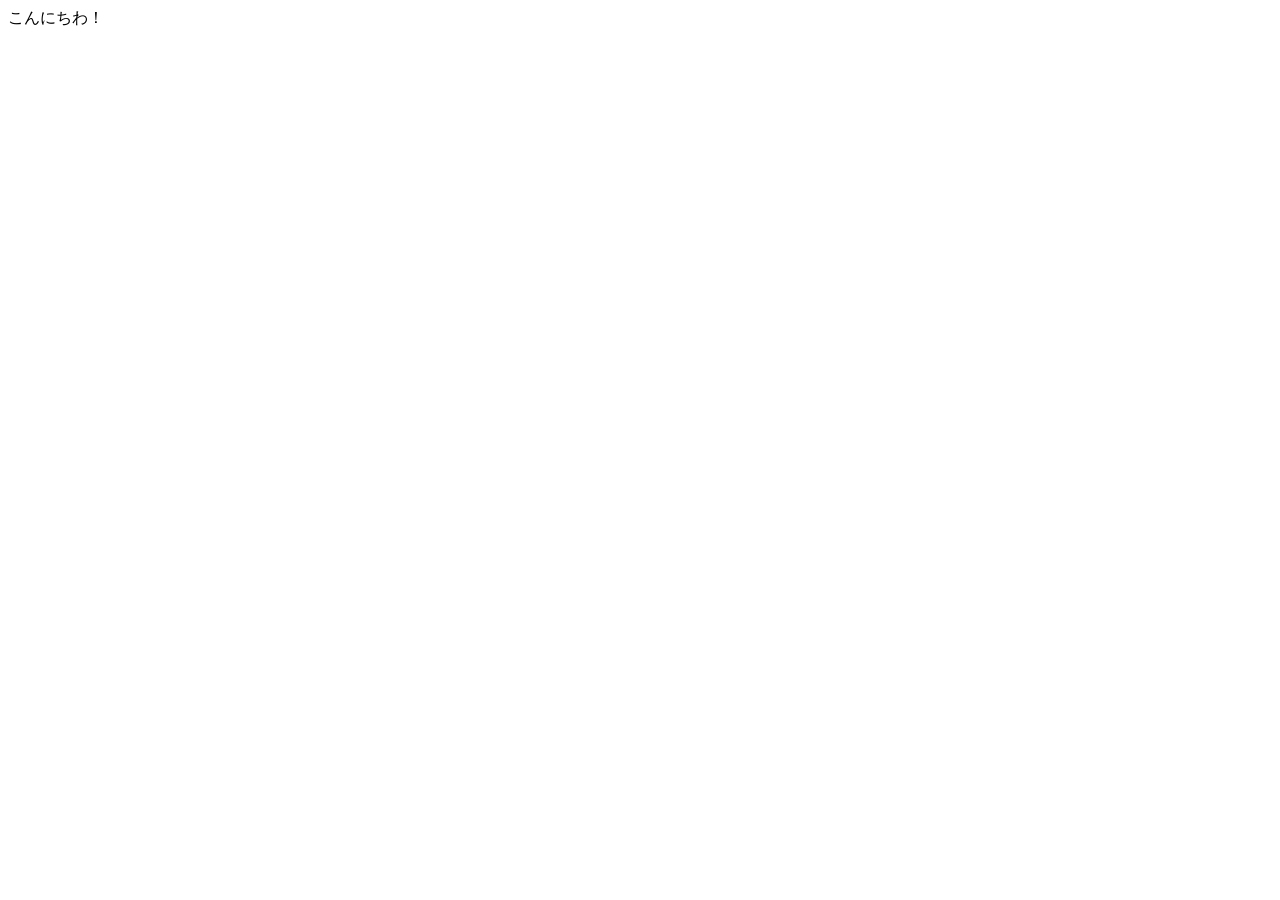
==== index.html @ 51ae509c "1st" ====
<!DOCTYPE html>
<html lang="en">
<head>
    <meta charset="UTF-8">
    <meta name="viewport" content="width=device-width, initial-scale=1.0">
    <title>Document</title>
</head>
<body>
    こんにちわ！


    
</body>
</html>
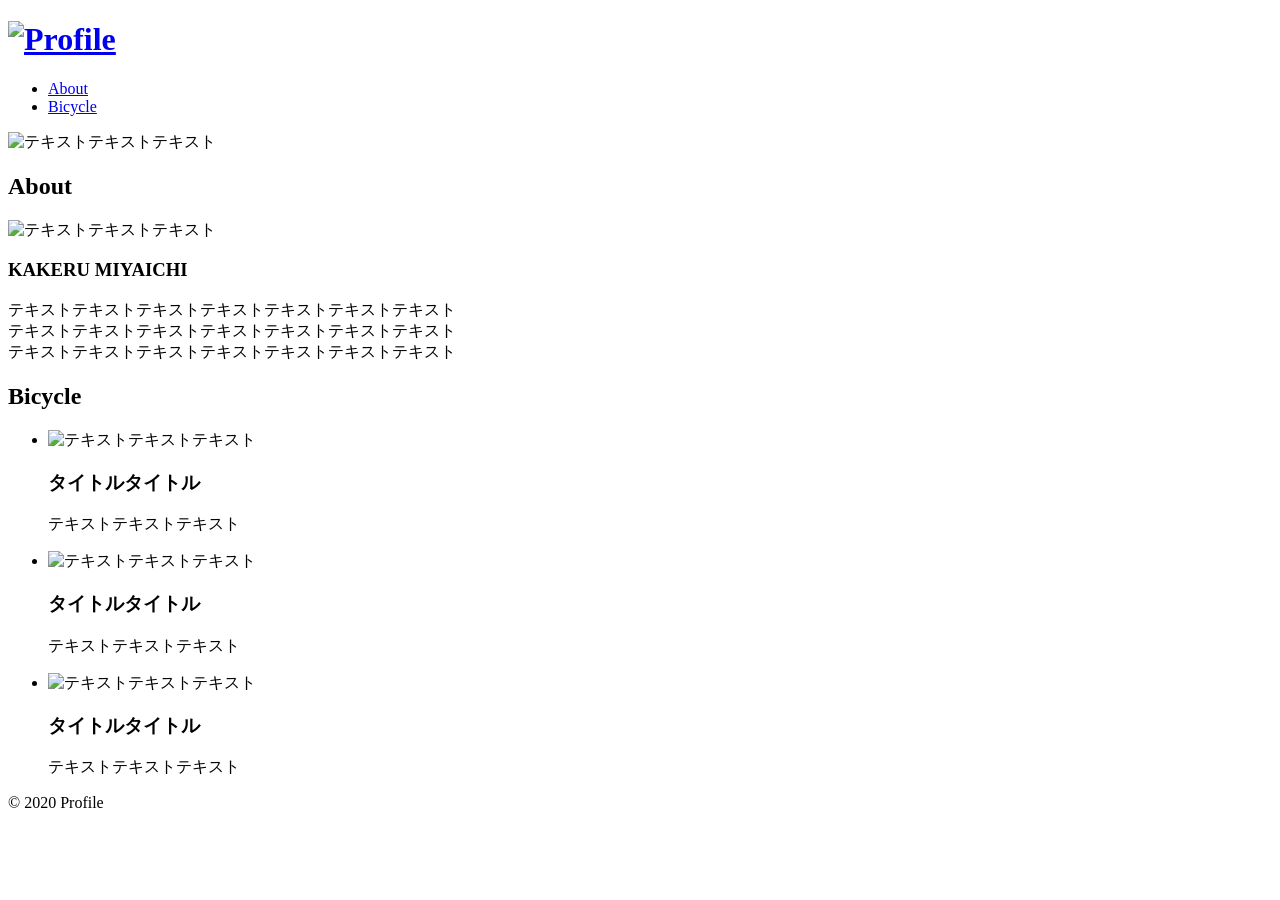
==== commit e575ab2d: "模写_001" ====
--- a/index.html
+++ b/index.html
@@ -1,14 +1,73 @@
+
 <!DOCTYPE html>
-<html lang="en">
-<head>
-    <meta charset="UTF-8">
-    <meta name="viewport" content="width=device-width, initial-scale=1.0">
-    <title>Document</title>
-</head>
-<body>
-    こんにちわ！
+<html lang="ja">
+  <head>
+    <meta charset="utf-8">
+    <title>Profile</title>
+    <meta name="description" content="テキストテキストテキストテキストテキストテキストテキストテキスト">
+    <meta name="viewport" content="width=device-width, initial-scale=1">
+    <link rel="icon" href="img/favicon.ico">
+    <link rel="stylesheet" href="https://unpkg.com/ress/dist/ress.min.css">
+    <link rel="stylesheet" href="css/style.css">
+  </head>
 
+  <body>
+    <header id="header" class="wrapper">
+      <h1 class="site-title"><a href="index.html"><img src="img/logo.svg" alt="Profile"></a></h1>
+      <nav>
+        <ul>
+          <li><a href="#about">About</a></li>
+          <li><a href="#bicycle">Bicycle</a></li>
+        </ul>
+      </nav>
+    </header>
 
-    
-</body>
-</html>+    <main>
+      <div id="mainvisual">
+        <img src="img/mainvisual.jpg" alt="テキストテキストテキスト">
+      </div>
+
+      <section id="about" class="wrapper">
+        <h2 class="section-title">About</h2>
+        <div class="content">
+          <img src="img/about.jpg" alt="テキストテキストテキスト">
+          <div class="text">
+            <h3 class="content-title">KAKERU MIYAICHI</h3>
+            <p>
+              テキストテキストテキストテキストテキストテキストテキスト<br>
+              テキストテキストテキストテキストテキストテキストテキスト<br>
+              テキストテキストテキストテキストテキストテキストテキスト
+            </p>
+          </div>
+        </div>
+      </section>
+
+      <section id="bicycle" class="wrapper">
+        <h2 class="section-title">Bicycle</h2>
+        <ul>
+          <li>
+            <img src="img/bicycle1.jpg" alt="テキストテキストテキスト">
+            <h3 class="content-title">タイトルタイトル</h3>
+            <p>テキストテキストテキスト</p>
+          </li>
+          <li>
+            <img src="img/bicycle2.jpg" alt="テキストテキストテキスト">
+            <h3 class="content-title">タイトルタイトル</h3>
+            <p>テキストテキストテキスト</p>
+          </li>
+          <li>
+            <img src="img/bicycle3.jpg" alt="テキストテキストテキスト">
+            <h3 class="content-title">タイトルタイトル</h3>
+            <p>テキストテキストテキスト</p>
+          </li>
+        </ul>
+      </section>
+    </main>
+
+    <footer id="footer">
+      <p>&copy; 2020 Profile</p>
+    </footer>
+
+  </body>
+
+</html>
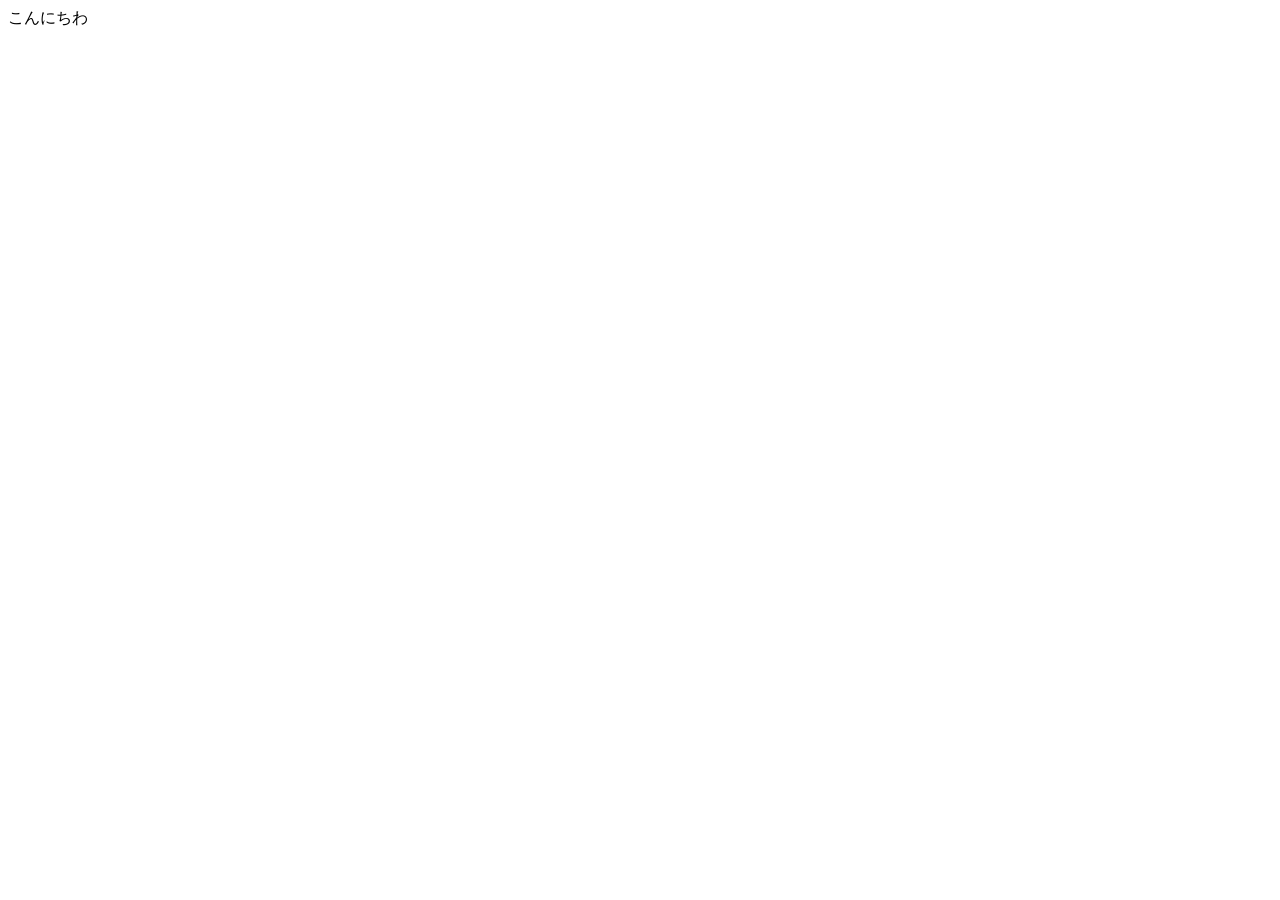
==== commit edbc2f9b: "material01" ====
--- a/index.html
+++ b/index.html
@@ -1,73 +1,17 @@
-
 <!DOCTYPE html>
-<html lang="ja">
-  <head>
-    <meta charset="utf-8">
-    <title>Profile</title>
-    <meta name="description" content="テキストテキストテキストテキストテキストテキストテキストテキスト">
-    <meta name="viewport" content="width=device-width, initial-scale=1">
-    <link rel="icon" href="img/favicon.ico">
-    <link rel="stylesheet" href="https://unpkg.com/ress/dist/ress.min.css">
-    <link rel="stylesheet" href="css/style.css">
-  </head>
-
-  <body>
-    <header id="header" class="wrapper">
-      <h1 class="site-title"><a href="index.html"><img src="img/logo.svg" alt="Profile"></a></h1>
-      <nav>
-        <ul>
-          <li><a href="#about">About</a></li>
-          <li><a href="#bicycle">Bicycle</a></li>
-        </ul>
-      </nav>
-    </header>
-
-    <main>
-      <div id="mainvisual">
-        <img src="img/mainvisual.jpg" alt="テキストテキストテキスト">
-      </div>
-
-      <section id="about" class="wrapper">
-        <h2 class="section-title">About</h2>
-        <div class="content">
-          <img src="img/about.jpg" alt="テキストテキストテキスト">
-          <div class="text">
-            <h3 class="content-title">KAKERU MIYAICHI</h3>
-            <p>
-              テキストテキストテキストテキストテキストテキストテキスト<br>
-              テキストテキストテキストテキストテキストテキストテキスト<br>
-              テキストテキストテキストテキストテキストテキストテキスト
-            </p>
-          </div>
-        </div>
-      </section>
-
-      <section id="bicycle" class="wrapper">
-        <h2 class="section-title">Bicycle</h2>
-        <ul>
-          <li>
-            <img src="img/bicycle1.jpg" alt="テキストテキストテキスト">
-            <h3 class="content-title">タイトルタイトル</h3>
-            <p>テキストテキストテキスト</p>
-          </li>
-          <li>
-            <img src="img/bicycle2.jpg" alt="テキストテキストテキスト">
-            <h3 class="content-title">タイトルタイトル</h3>
-            <p>テキストテキストテキスト</p>
-          </li>
-          <li>
-            <img src="img/bicycle3.jpg" alt="テキストテキストテキスト">
-            <h3 class="content-title">タイトルタイトル</h3>
-            <p>テキストテキストテキスト</p>
-          </li>
-        </ul>
-      </section>
-    </main>
-
-    <footer id="footer">
-      <p>&copy; 2020 Profile</p>
-    </footer>
-
-  </body>
-
-</html>
+<html lang="en">
+<head>
+    <meta charset="UTF-8">
+    <meta name="viewport" content="width=device-width, initial-scale=1.0">
+    <title>Document</title>
+    <link rel="stylesheet" href="https://fonts.googleapis.com/icon?family=Material+Icons">
+    <link rel="stylesheet" href="https://code.getmdl.io/1.3.0/material.indigo-pink.min.css">
+    <script defer src="https://code.getmdl.io/1.3.0/material.min.js"></script>
+    
+</head>
+<body>
+    
+    こんにちわ
+    
+</body>
+</html>
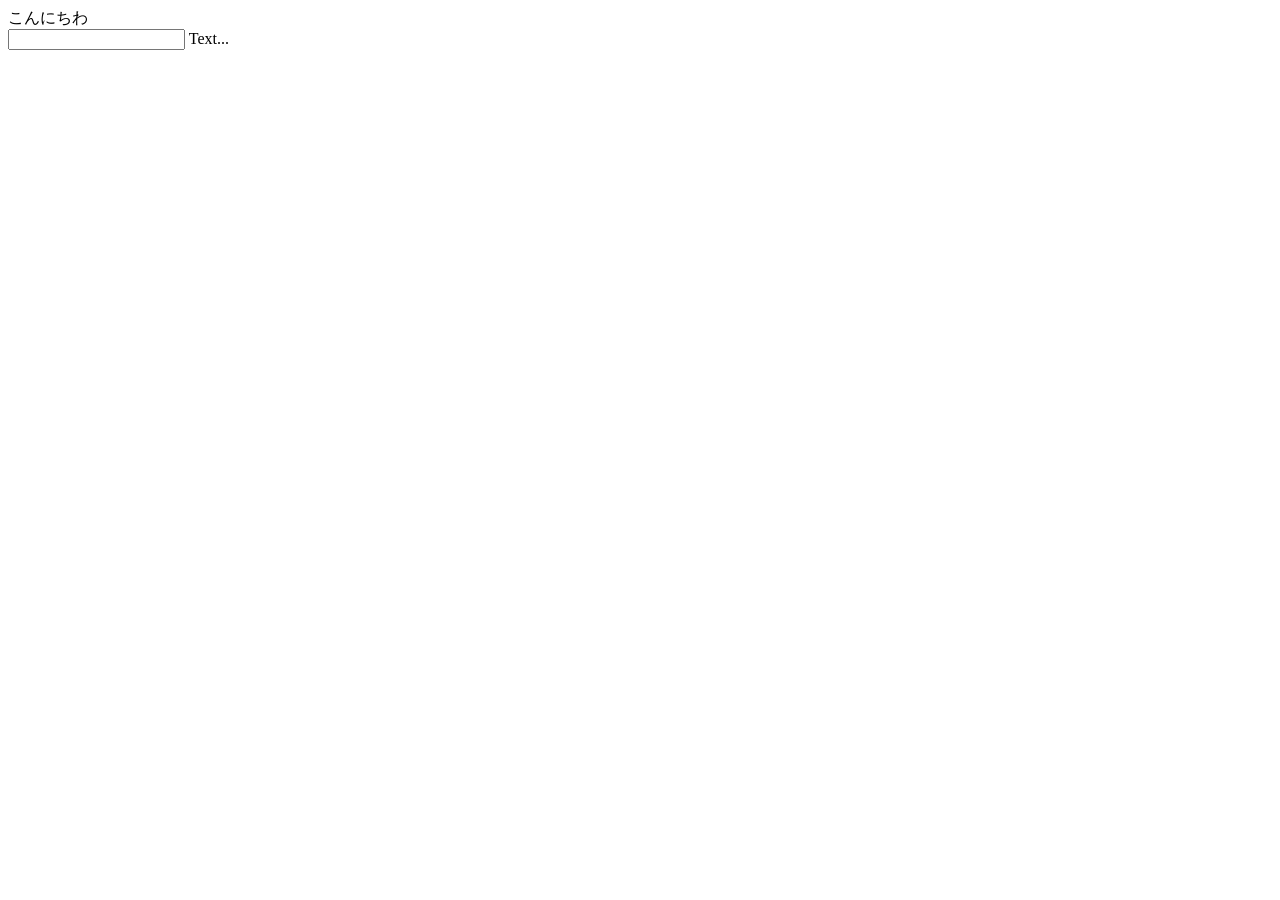
==== commit 9857450d: "material02" ====
--- a/index.html
+++ b/index.html
@@ -12,6 +12,14 @@
 <body>
     
     こんにちわ
+
+    <form action="#">
+        <div class="mdl-textfield mdl-js-textfield">
+          <input class="mdl-textfield__input" type="text" id="sample1">
+          <label class="mdl-textfield__label" for="sample1">Text...</label>
+        </div>
+      </form>
+      
     
 </body>
 </html>
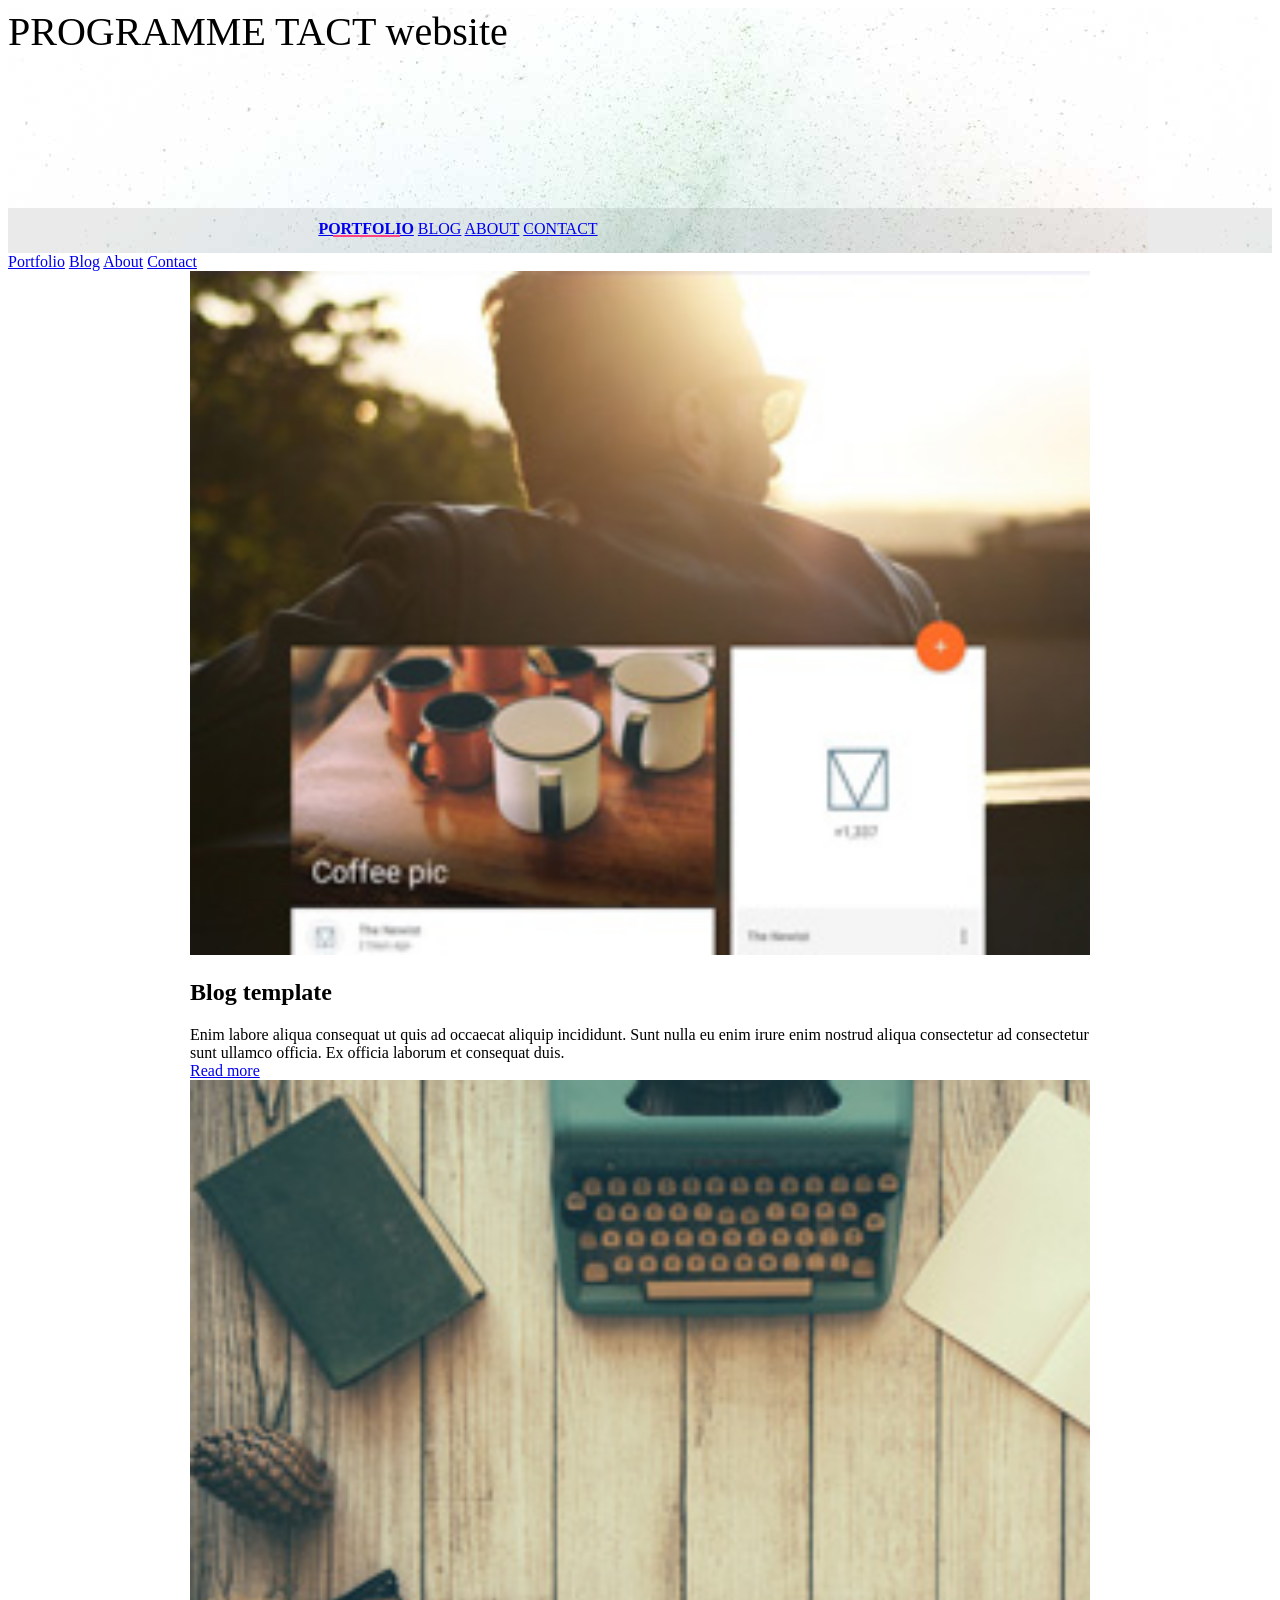
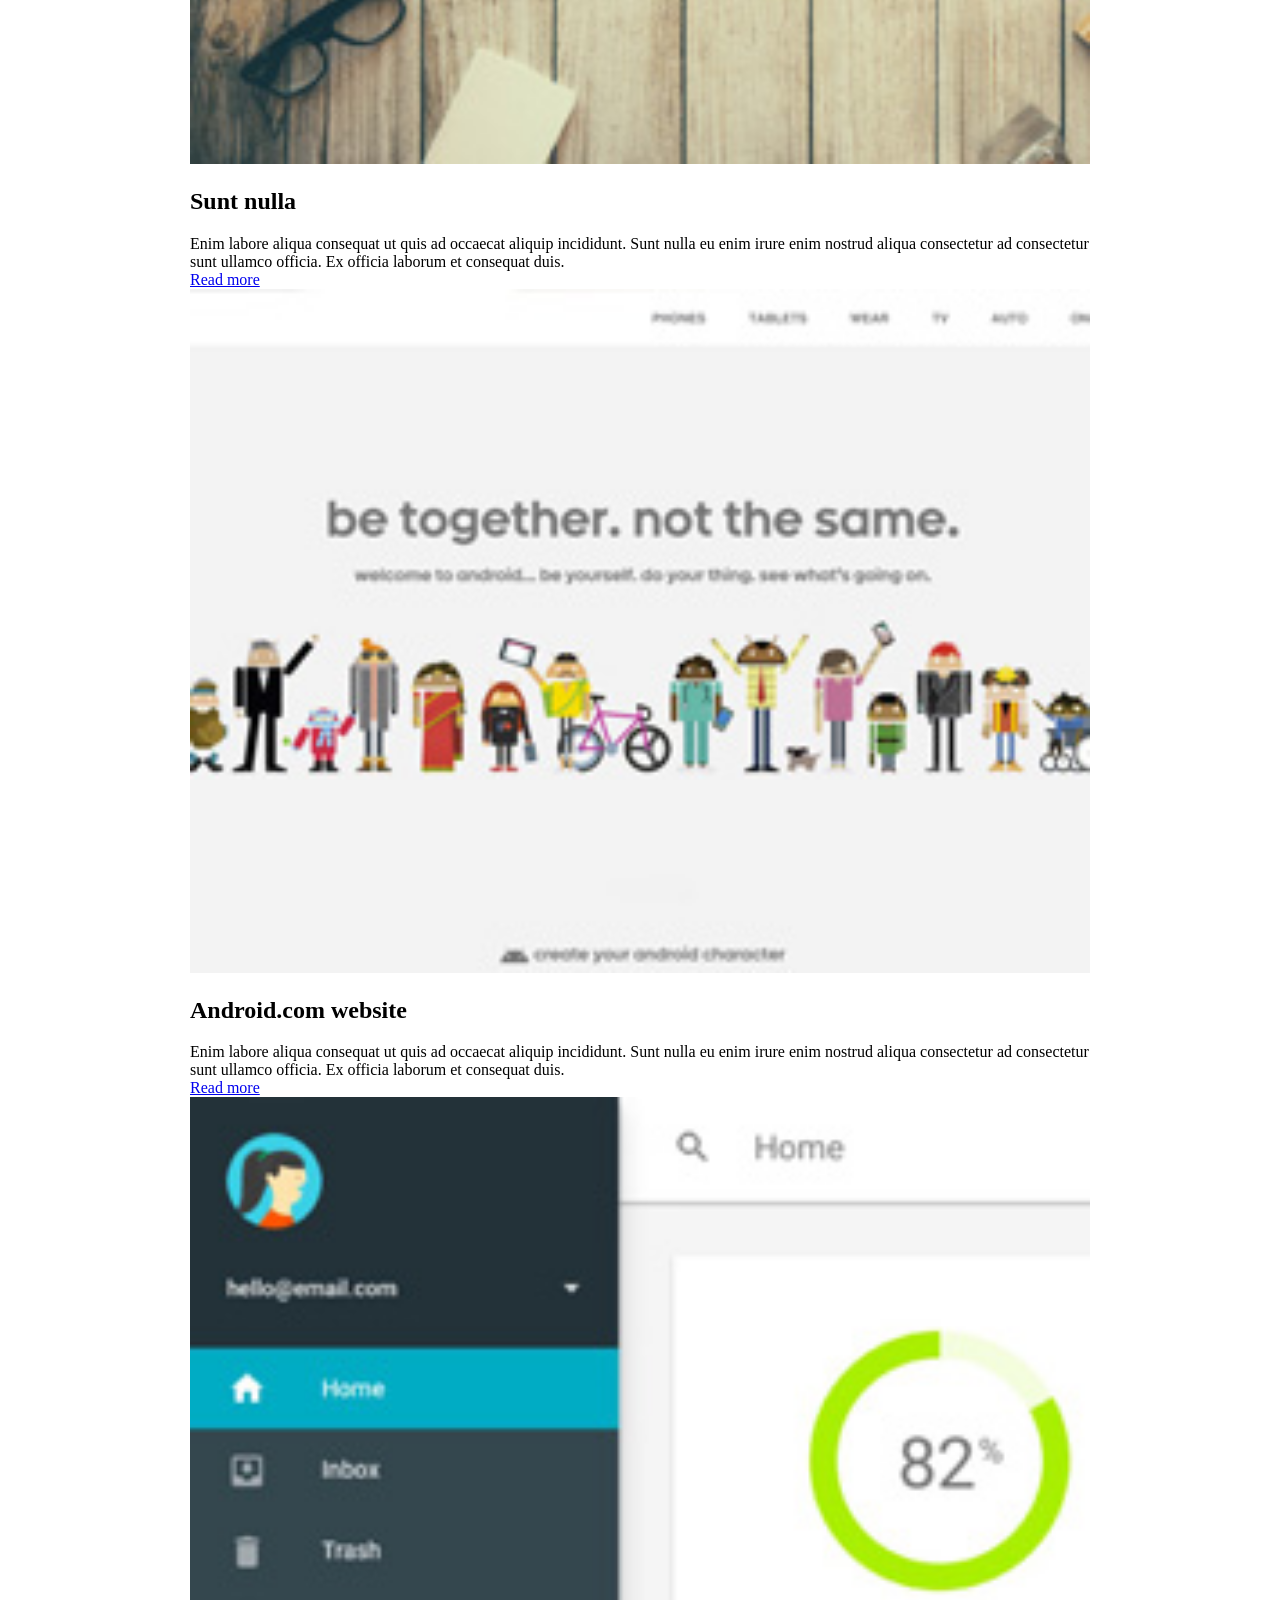
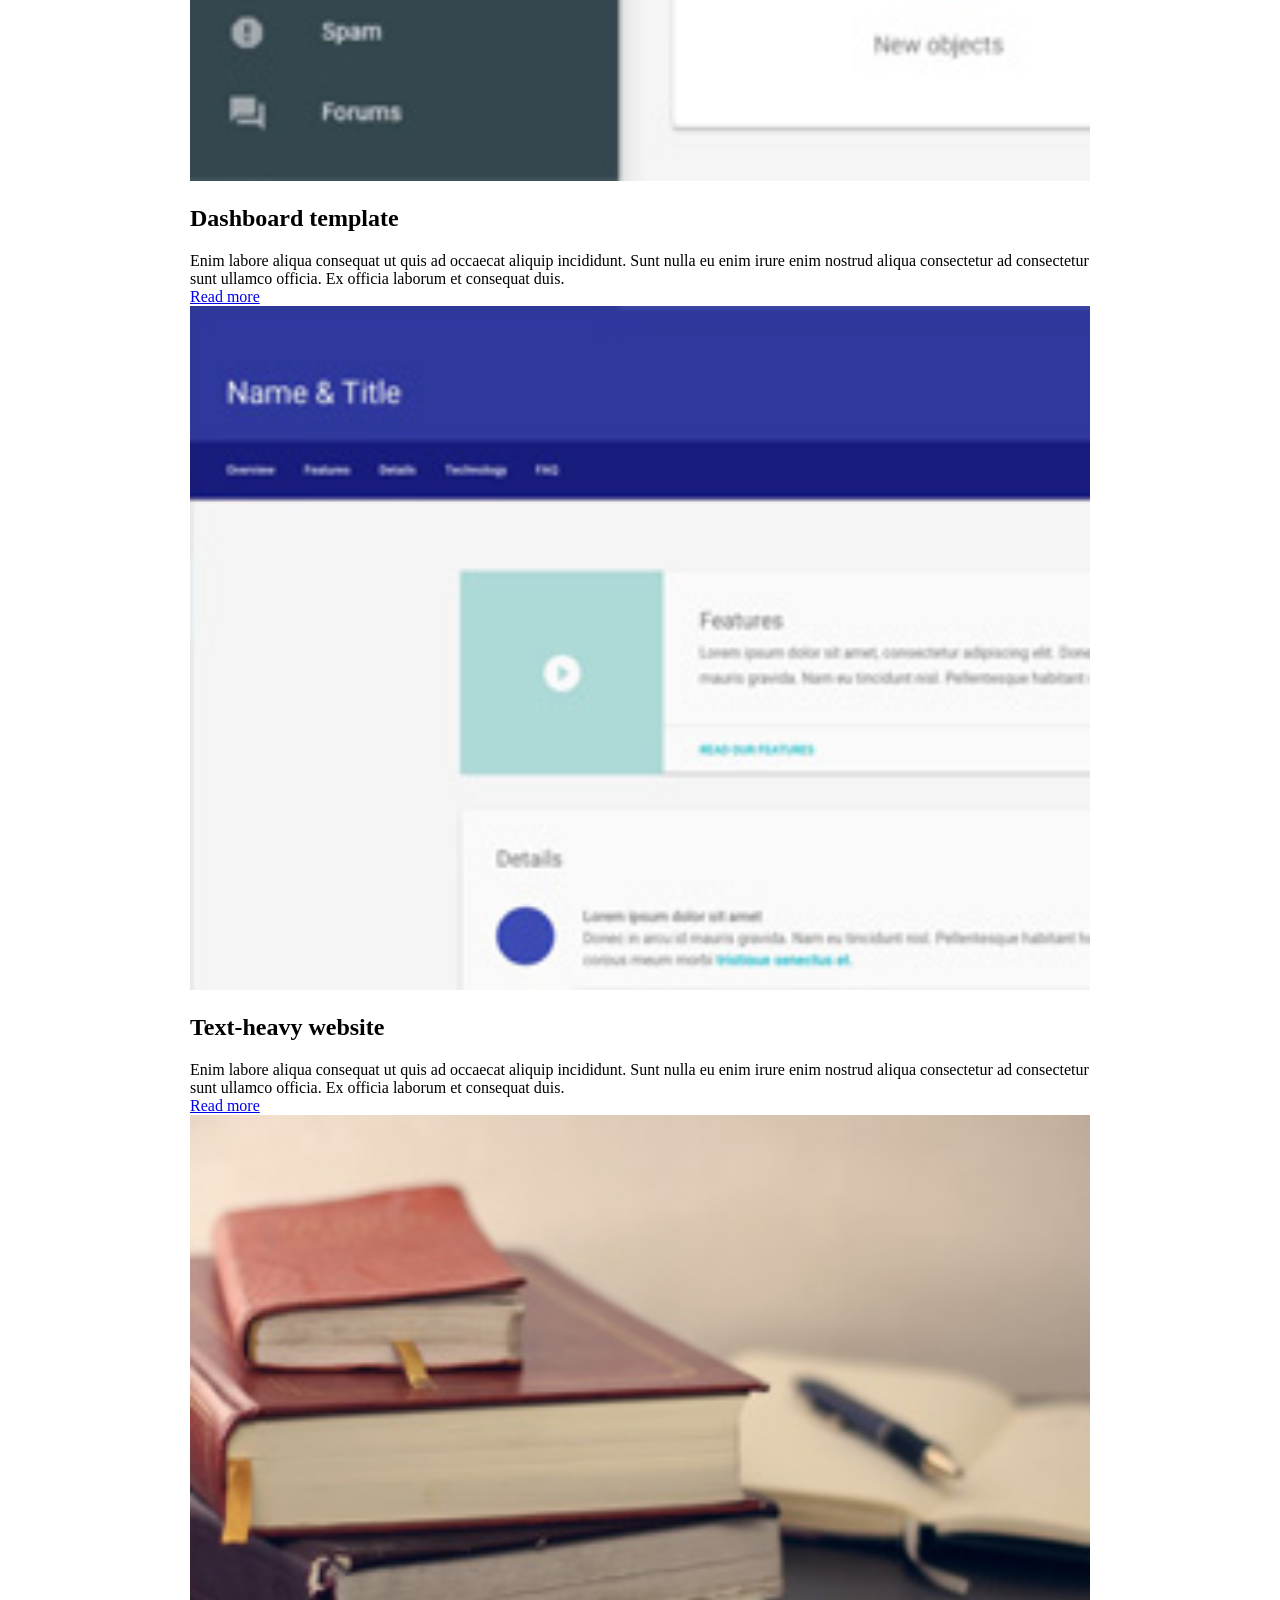
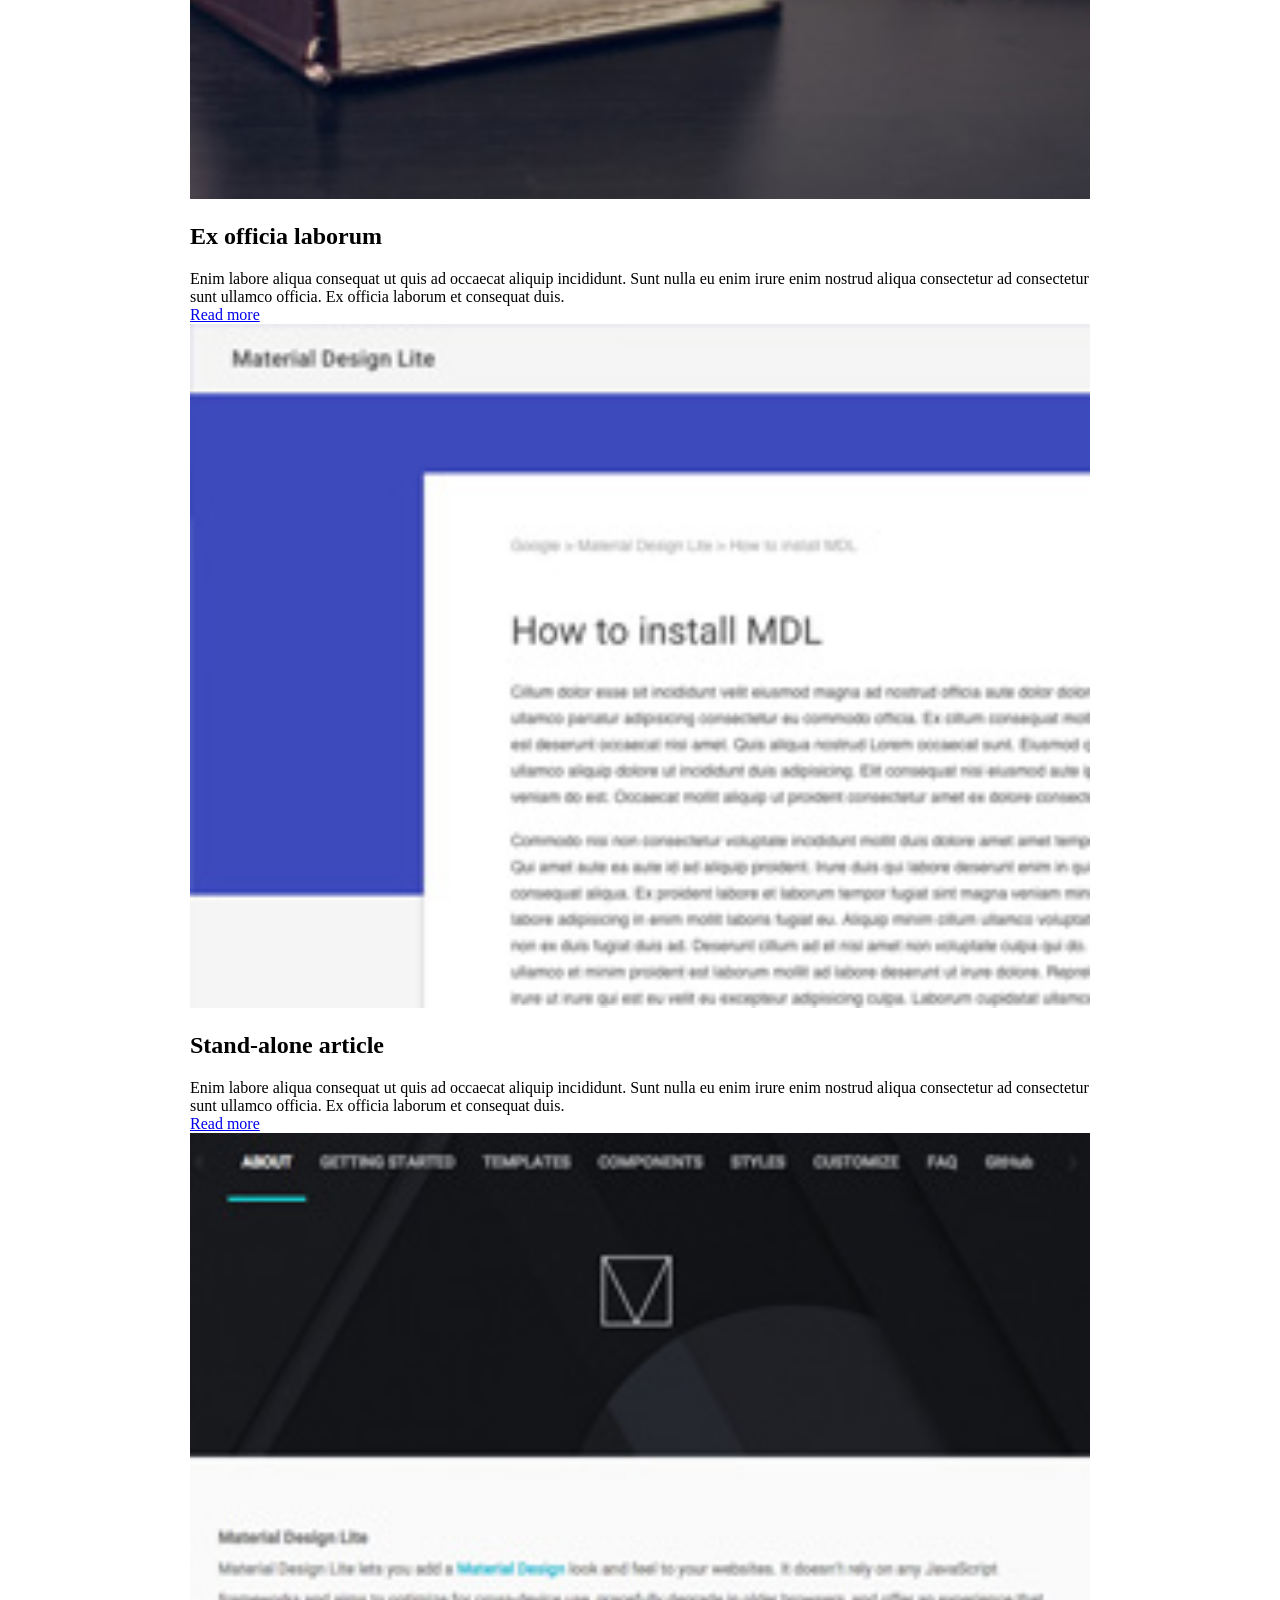
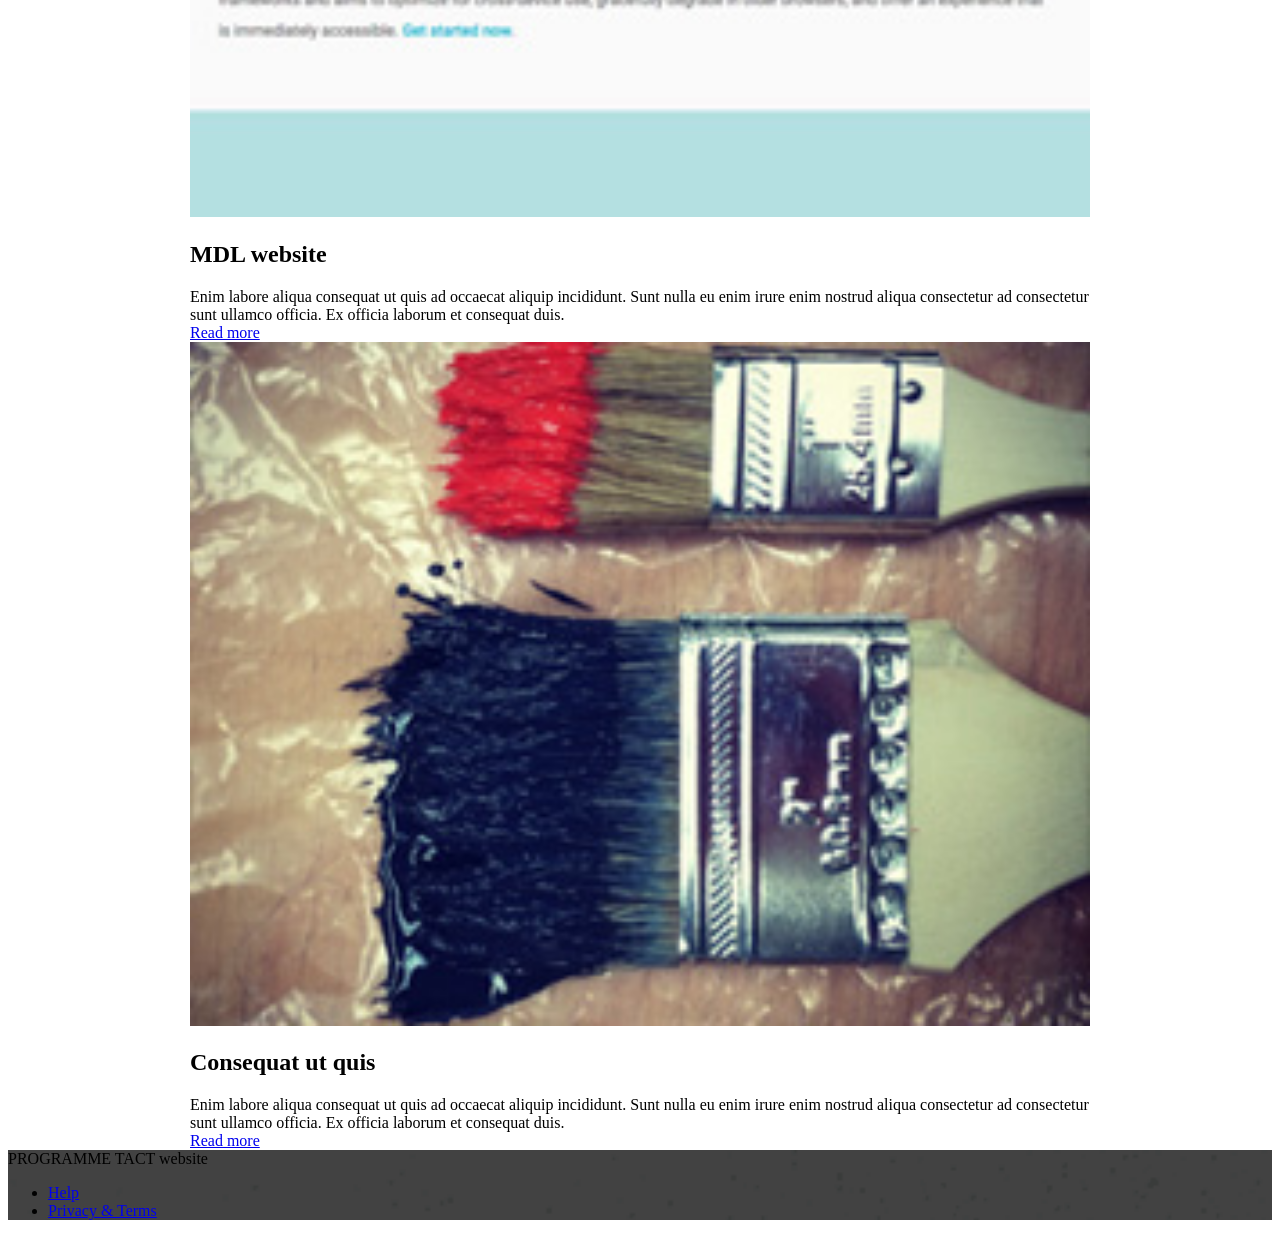
==== commit 8f2efb00: "about修正" ====
--- a/index.html
+++ b/index.html
@@ -1,25 +1,205 @@
-<!DOCTYPE html>
+<!doctype html>
+<!--
+  Material Design Lite
+  Copyright 2015 Google Inc. All rights reserved.
+
+  Licensed under the Apache License, Version 2.0 (the "License");
+  you may not use this file except in compliance with the License.
+  You may obtain a copy of the License at
+
+      https://www.apache.org/licenses/LICENSE-2.0
+
+  Unless required by applicable law or agreed to in writing, software
+  distributed under the License is distributed on an "AS IS" BASIS,
+  WITHOUT WARRANTIES OR CONDITIONS OF ANY KIND, either express or implied.
+  See the License for the specific language governing permissions and
+  limitations under the License
+-->
 <html lang="en">
+
 <head>
-    <meta charset="UTF-8">
-    <meta name="viewport" content="width=device-width, initial-scale=1.0">
-    <title>Document</title>
+    <meta charset="utf-8">
+    <meta http-equiv="X-UA-Compatible" content="IE=edge">
+    <meta name="description" content="A portfolio template that uses Material Design Lite.">
+    <meta name="viewport" content="width=device-width, initial-scale=1.0, minimum-scale=1.0">
+    <title>MDL-Static Website</title>
+    <link rel="stylesheet" href="https://fonts.googleapis.com/css?family=Roboto:regular,bold,italic,thin,light,bolditalic,black,medium&amp;lang=en">
+    <link rel="stylesheet" href="https://code.getmdl.io/1.3.0/material.grey-pink.min.css" />
+    <link rel="stylesheet" href="styles.css" />
+
+
     <link rel="stylesheet" href="https://fonts.googleapis.com/icon?family=Material+Icons">
-    <link rel="stylesheet" href="https://code.getmdl.io/1.3.0/material.indigo-pink.min.css">
-    <script defer src="https://code.getmdl.io/1.3.0/material.min.js"></script>
-    
 </head>
+
 <body>
-    
-    こんにちわ
-
-    <form action="#">
-        <div class="mdl-textfield mdl-js-textfield">
-          <input class="mdl-textfield__input" type="text" id="sample1">
-          <label class="mdl-textfield__label" for="sample1">Text...</label>
+    <div class="mdl-layout mdl-js-layout mdl-layout--fixed-header">
+        <header class="mdl-layout__header mdl-layout__header--waterfall portfolio-header">
+            <div class="mdl-layout__header-row portfolio-logo-row">
+                <span class="mdl-layout__title">
+                    <!-- <div class="portfolio-logo"></div> -->
+                    <span class="mdl-layout__title">PROGRAMME TACT website</span>
+                </span>
+            </div>
+            <div class="mdl-layout__header-row portfolio-navigation-row mdl-layout--large-screen-only">
+                <nav class="mdl-navigation mdl-typography--body-1-force-preferred-font">
+                    <a class="mdl-navigation__link is-active" href="index.html">Portfolio</a>
+                    <a class="mdl-navigation__link" href="blog.html">Blog</a>
+                    <a class="mdl-navigation__link" href="about.html">About</a>
+                    <a class="mdl-navigation__link" href="contact.html">Contact</a>
+                </nav>
+            </div>
+        </header>
+        <div class="mdl-layout__drawer mdl-layout--small-screen-only">
+            <nav class="mdl-navigation mdl-typography--body-1-force-preferred-font">
+                <a class="mdl-navigation__link is-active" href="index.html">Portfolio</a>
+                <a class="mdl-navigation__link" href="blog.html">Blog</a>
+                <a class="mdl-navigation__link" href="about.html">About</a>
+                <a class="mdl-navigation__link" href="contact.html">Contact</a>
+            </nav>
         </div>
-      </form>
-      
-    
+        <main class="mdl-layout__content">
+            <div class="mdl-grid portfolio-max-width">
+                <div class="mdl-cell mdl-card mdl-shadow--4dp portfolio-card">
+                    <div class="mdl-card__media">
+                        <img class="article-image" src=" images/example-work01.jpg" border="0" alt="">
+                    </div>
+                    <div class="mdl-card__title">
+                        <h2 class="mdl-card__title-text">Blog template</h2>
+                    </div>
+                    <div class="mdl-card__supporting-text">
+                        Enim labore aliqua consequat ut quis ad occaecat aliquip incididunt. Sunt nulla eu enim irure enim nostrud aliqua consectetur ad consectetur sunt ullamco officia. Ex officia laborum et consequat duis.
+                    </div>
+                    <div class="mdl-card__actions mdl-card--border">
+                        <a class="mdl-button mdl-button--colored mdl-js-button mdl-js-ripple-effect mdl-button--accent" href="portfolio-example01.html">Read more</a>
+                    </div>
+                </div>
+                <div class="mdl-cell mdl-card mdl-shadow--4dp portfolio-card">
+                    <div class="mdl-card__media">
+                        <img class="article-image" src=" images/example-work07.jpg" border="0" alt="">
+                    </div>
+                    <div class="mdl-card__title">
+                        <h2 class="mdl-card__title-text">Sunt nulla</h2>
+                    </div>
+                    <div class="mdl-card__supporting-text">
+                        Enim labore aliqua consequat ut quis ad occaecat aliquip incididunt. Sunt nulla eu enim irure enim nostrud aliqua consectetur ad consectetur sunt ullamco officia. Ex officia laborum et consequat duis.
+                    </div>
+                    <div class="mdl-card__actions mdl-card--border">
+                        <a class="mdl-button mdl-button--colored mdl-js-button mdl-js-ripple-effect mdl-button--accent" href="portfolio-example01.html">Read more</a>
+                    </div>
+                </div>
+                <div class="mdl-cell mdl-card mdl-shadow--4dp portfolio-card">
+                    <div class="mdl-card__media">
+                        <img class="article-image" src=" images/example-work02.jpg" border="0" alt="">
+                    </div>
+                    <div class="mdl-card__title">
+                        <h2 class="mdl-card__title-text">Android.com website</h2>
+                    </div>
+                    <div class="mdl-card__supporting-text">
+                        Enim labore aliqua consequat ut quis ad occaecat aliquip incididunt. Sunt nulla eu enim irure enim nostrud aliqua consectetur ad consectetur sunt ullamco officia. Ex officia laborum et consequat duis.
+                    </div>
+                    <div class="mdl-card__actions mdl-card--border">
+                        <a class="mdl-button mdl-button--colored mdl-js-button mdl-js-ripple-effect mdl-button--accent" href="portfolio-example01.html">Read more</a>
+                    </div>
+                </div>
+                <div class="mdl-cell mdl-card mdl-shadow--4dp portfolio-card">
+                    <div class="mdl-card__media">
+                        <img class="article-image" src=" images/example-work03.jpg" border="0" alt="">
+                    </div>
+                    <div class="mdl-card__title">
+                        <h2 class="mdl-card__title-text">Dashboard template</h2>
+                    </div>
+                    <div class="mdl-card__supporting-text">
+                        Enim labore aliqua consequat ut quis ad occaecat aliquip incididunt. Sunt nulla eu enim irure enim nostrud aliqua consectetur ad consectetur sunt ullamco officia. Ex officia laborum et consequat duis.
+                    </div>
+                    <div class="mdl-card__actions mdl-card--border">
+                        <a class="mdl-button mdl-button--colored mdl-js-button mdl-js-ripple-effect mdl-button--accent" href="portfolio-example01.html">Read more</a>
+                    </div>
+                </div>
+                <div class="mdl-cell mdl-card mdl-shadow--4dp portfolio-card">
+                    <div class="mdl-card__media">
+                        <img class="article-image" src=" images/example-work04.jpg" border="0" alt="">
+                    </div>
+                    <div class="mdl-card__title">
+                        <h2 class="mdl-card__title-text">Text-heavy website</h2>
+                    </div>
+                    <div class="mdl-card__supporting-text">
+                        Enim labore aliqua consequat ut quis ad occaecat aliquip incididunt. Sunt nulla eu enim irure enim nostrud aliqua consectetur ad consectetur sunt ullamco officia. Ex officia laborum et consequat duis.
+                    </div>
+                    <div class="mdl-card__actions mdl-card--border">
+                        <a class="mdl-button mdl-button--colored mdl-js-button mdl-js-ripple-effect mdl-button--accent" href="portfolio-example01.html">Read more</a>
+                    </div>
+                </div>
+                <div class="mdl-cell mdl-card mdl-shadow--4dp portfolio-card">
+                    <div class="mdl-card__media">
+                        <img class="article-image" src=" images/example-work08.jpg" border="0" alt="">
+                    </div>
+                    <div class="mdl-card__title">
+                        <h2 class="mdl-card__title-text">Ex officia laborum</h2>
+                    </div>
+                    <div class="mdl-card__supporting-text">
+                        Enim labore aliqua consequat ut quis ad occaecat aliquip incididunt. Sunt nulla eu enim irure enim nostrud aliqua consectetur ad consectetur sunt ullamco officia. Ex officia laborum et consequat duis.
+                    </div>
+                    <div class="mdl-card__actions mdl-card--border">
+                        <a class="mdl-button mdl-button--colored mdl-js-button mdl-js-ripple-effect mdl-button--accent" href="portfolio-example01.html">Read more</a>
+                    </div>
+                </div>
+                <div class="mdl-cell mdl-card mdl-shadow--4dp portfolio-card">
+                    <div class="mdl-card__media">
+                        <img class="article-image" src=" images/example-work05.jpg" border="0" alt="">
+                    </div>
+                    <div class="mdl-card__title">
+                        <h2 class="mdl-card__title-text">Stand-alone article</h2>
+                    </div>
+                    <div class="mdl-card__supporting-text">
+                        Enim labore aliqua consequat ut quis ad occaecat aliquip incididunt. Sunt nulla eu enim irure enim nostrud aliqua consectetur ad consectetur sunt ullamco officia. Ex officia laborum et consequat duis.
+                    </div>
+                    <div class="mdl-card__actions mdl-card--border">
+                        <a class="mdl-button mdl-button--colored mdl-js-button mdl-js-ripple-effect mdl-button--accent" href="portfolio-example01.html">Read more</a>
+                    </div>
+                </div>
+                <div class="mdl-cell mdl-card mdl-shadow--4dp portfolio-card">
+                    <div class="mdl-card__media">
+                        <img class="article-image" src=" images/example-work06.jpg" border="0" alt="">
+                    </div>
+                    <div class="mdl-card__title">
+                        <h2 class="mdl-card__title-text">MDL website</h2>
+                    </div>
+                    <div class="mdl-card__supporting-text">
+                        Enim labore aliqua consequat ut quis ad occaecat aliquip incididunt. Sunt nulla eu enim irure enim nostrud aliqua consectetur ad consectetur sunt ullamco officia. Ex officia laborum et consequat duis.
+                    </div>
+                    <div class="mdl-card__actions mdl-card--border">
+                        <a class="mdl-button mdl-button--colored mdl-js-button mdl-js-ripple-effect mdl-button--accent" href="portfolio-example01.html">Read more</a>
+                    </div>
+                </div>
+                <div class="mdl-cell mdl-card mdl-shadow--4dp portfolio-card">
+                    <div class="mdl-card__media">
+                        <img class="article-image" src=" images/example-work09.jpg" border="0" alt="">
+                    </div>
+                    <div class="mdl-card__title">
+                        <h2 class="mdl-card__title-text">Consequat ut quis</h2>
+                    </div>
+                    <div class="mdl-card__supporting-text">
+                        Enim labore aliqua consequat ut quis ad occaecat aliquip incididunt. Sunt nulla eu enim irure enim nostrud aliqua consectetur ad consectetur sunt ullamco officia. Ex officia laborum et consequat duis.
+                    </div>
+                    <div class="mdl-card__actions mdl-card--border">
+                        <a class="mdl-button mdl-button--colored mdl-js-button mdl-js-ripple-effect mdl-button--accent" href="portfolio-example01.html">Read more</a>
+                    </div>
+                </div>
+            </div>
+            <footer class="mdl-mini-footer">
+                <div class="mdl-mini-footer__left-section">
+                    <div class="mdl-logo">PROGRAMME TACT website</div>
+                </div>
+                <div class="mdl-mini-footer__right-section">
+                    <ul class="mdl-mini-footer__link-list">
+                        <li><a href="#">Help</a></li>
+                        <li><a href="#">Privacy & Terms</a></li>
+                    </ul>
+                </div>
+            </footer>
+        </main>
+    </div>
+    <script src="https://code.getmdl.io/1.3.0/material.min.js"></script>
 </body>
-</html>+
+</html>
--- a/styles.css
+++ b/styles.css
@@ -0,0 +1,170 @@
+.portfolio-header {
+  position: relative;
+  background-image: url(images/header-bg.jpg);
+}
+
+.portfolio-header .mdl-layout__header-row {
+  padding: 0;
+  -webkit-justify-content: center;
+      -ms-flex-pack: center;
+          justify-content: center;
+}
+
+.mdl-layout__title {
+  font-size: 40px;
+  text-align: center;
+  font-weight: 300;
+}
+
+.is-compact .mdl-layout__title span {
+  display: none;
+}
+
+.portfolio-logo-row {
+  min-height: 200px;
+}
+
+.is-compact .portfolio-logo-row {
+  min-height: auto;
+}
+
+.portfolio-logo {
+  background: url(images/logo.png) 50% no-repeat;
+  background-size: cover;
+  height: 150px;
+  width: 150px;
+  margin: auto auto 10px;
+}
+
+.is-compact .portfolio-logo {
+  height: 50px;
+  width: 50px;
+  margin-top: 7px;
+}
+
+.portfolio-navigation-row {
+  background-color: rgba(0, 0, 0, 0.08);
+  text-transform: uppercase;
+  height: 45px;
+}
+
+.portfolio-navigation-row  .mdl-navigation {
+  text-align: center;
+  max-width: 900px;
+  width: 100%;
+}
+
+.portfolio-navigation-row .mdl-navigation__link {
+  -webkit-flex: 1;
+      -ms-flex: 1;
+          flex: 1;
+  line-height: 42px;
+}
+
+.portfolio-header .mdl-layout__drawer-button {
+    background-color: rgba(197, 197, 197, 0.44);
+}
+
+.portfolio-navigation-row .is-active {
+  position: relative;
+  font-weight: bold;
+}
+
+.portfolio-navigation-row .is-active:after {
+  content: "";
+  width: 70%;
+  height: 2px;
+  display: block;
+  position: absolute;
+  bottom: 0;
+  left: 0;
+  background-color: rgb(255,64,129);
+  left: 15%;
+}
+
+.portfolio-card .mdl-card__title {
+  padding-bottom: 0;
+}
+
+.portfolio-blog-card-full-bg {
+  background: url(images/example-blog03.jpg) center / cover;
+}
+
+.portfolio-blog-card-event-bg {
+  background: url(images/example-blog05.jpg) center / cover;
+}
+
+.portfolio-blog-card-strip-bg {
+  background: url(images/example-blog06.jpg) center / cover;
+}
+
+.portfolio-blog-card-compact .mdl-card__title {
+  padding-bottom: 0;
+}
+
+.portfolio-blog-card-bg > .mdl-card__actions {
+  height: 52px;
+  padding: 16px;
+  background: rgba(0, 0, 0, 0.2);
+}
+
+img.article-image {
+  width: 100%;
+  height: auto;
+}
+
+.portfolio-max-width {
+  max-width: 900px;
+  margin: auto;
+}
+
+.portfolio-copy {
+  max-width: 700px;
+}
+
+.no-padding {
+  padding: 0;
+}
+
+.no-left-padding{
+  padding-left: 0;
+}
+
+.no-bottom-padding {
+  padding-bottom: 0;
+}
+
+.padding-top {
+  padding: 10px 0 0;
+}
+
+.portfolio-share-btn {
+  position: relative;
+  float: right;
+  top: -4px;
+}
+
+.demo-card-event > .mdl-card__actions {
+    -webkit-align-items: center;
+        -ms-flex-align: center;
+            align-items: center;
+    box-sizing: border-box;
+    display: -webkit-flex;
+    display: -ms-flexbox;
+    display: flex;
+}
+
+.portfolio-contact .mdl-textfield {
+  width: 100%;
+}
+
+.portfolio-contact form {
+  max-width: 550px;
+  margin: auto;
+}
+
+footer {
+  background-image: url(images/footer-background.png);
+  background-size: cover;
+}
+
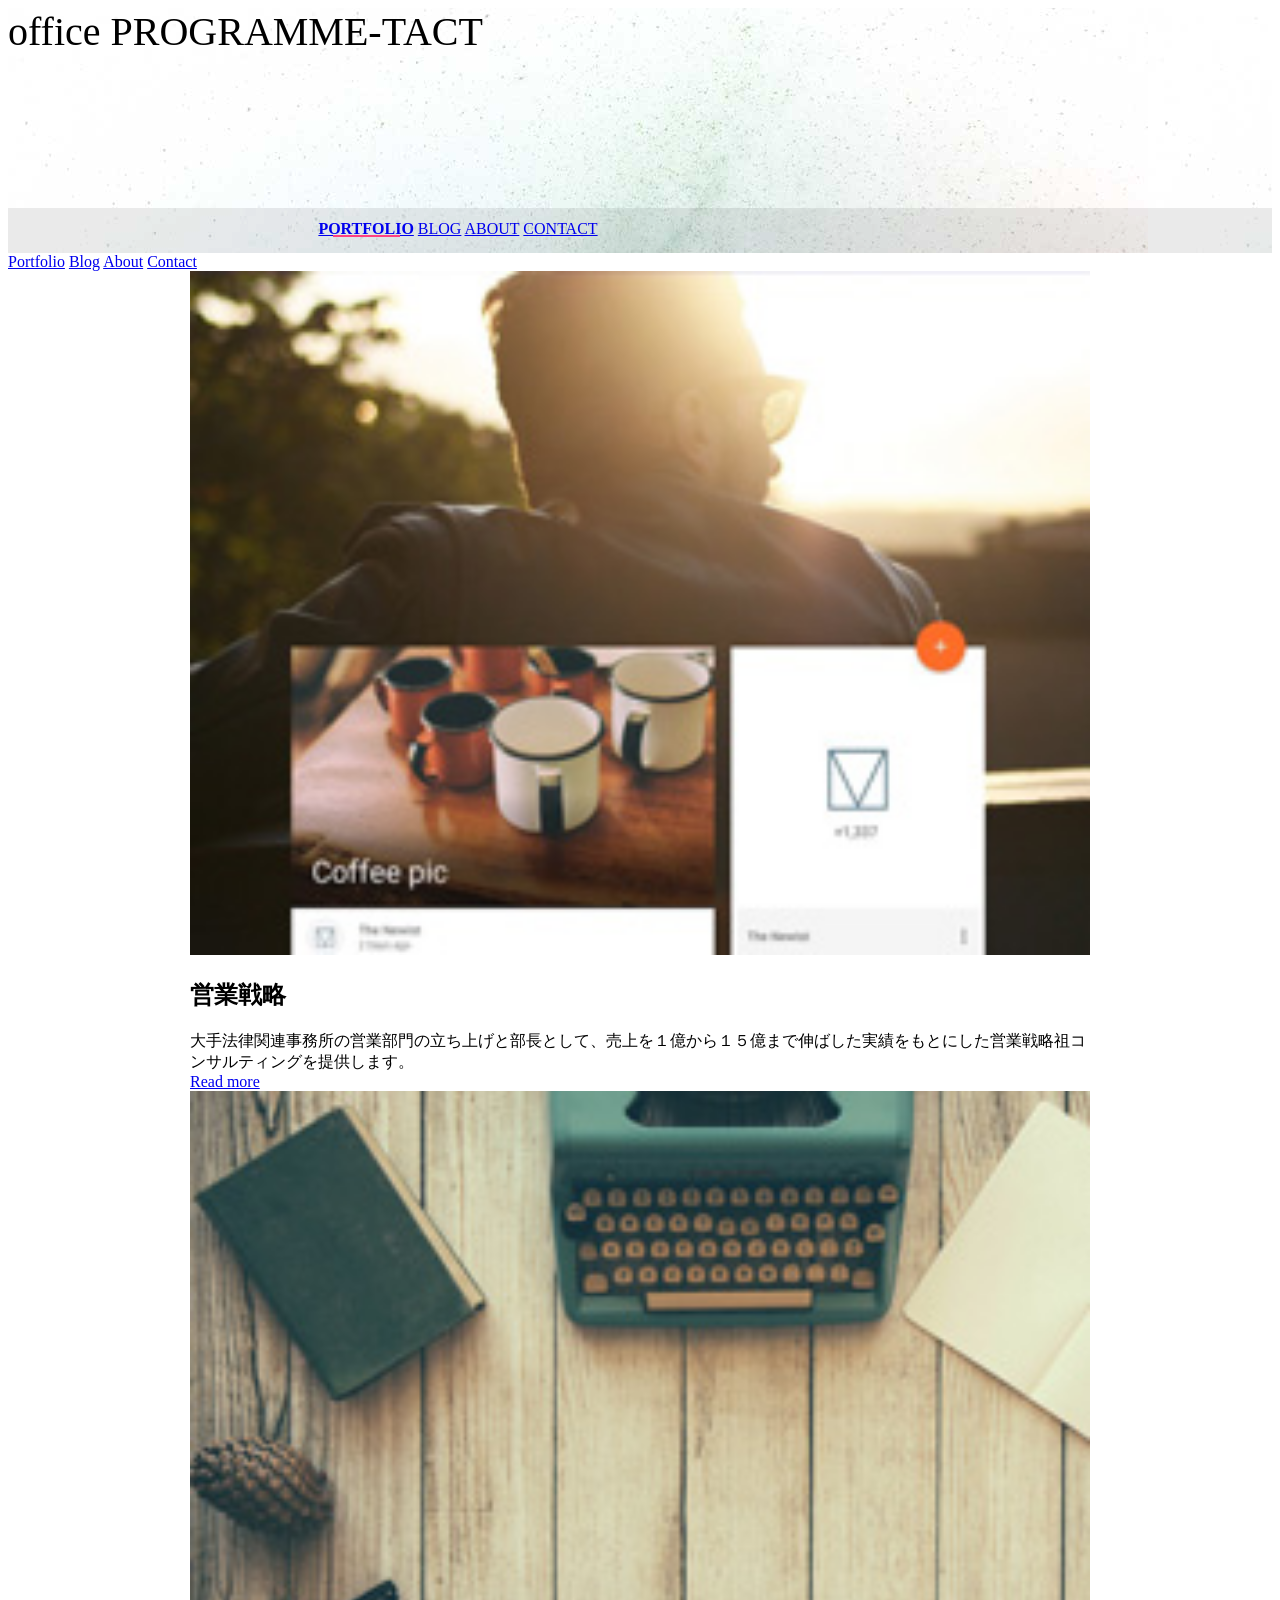
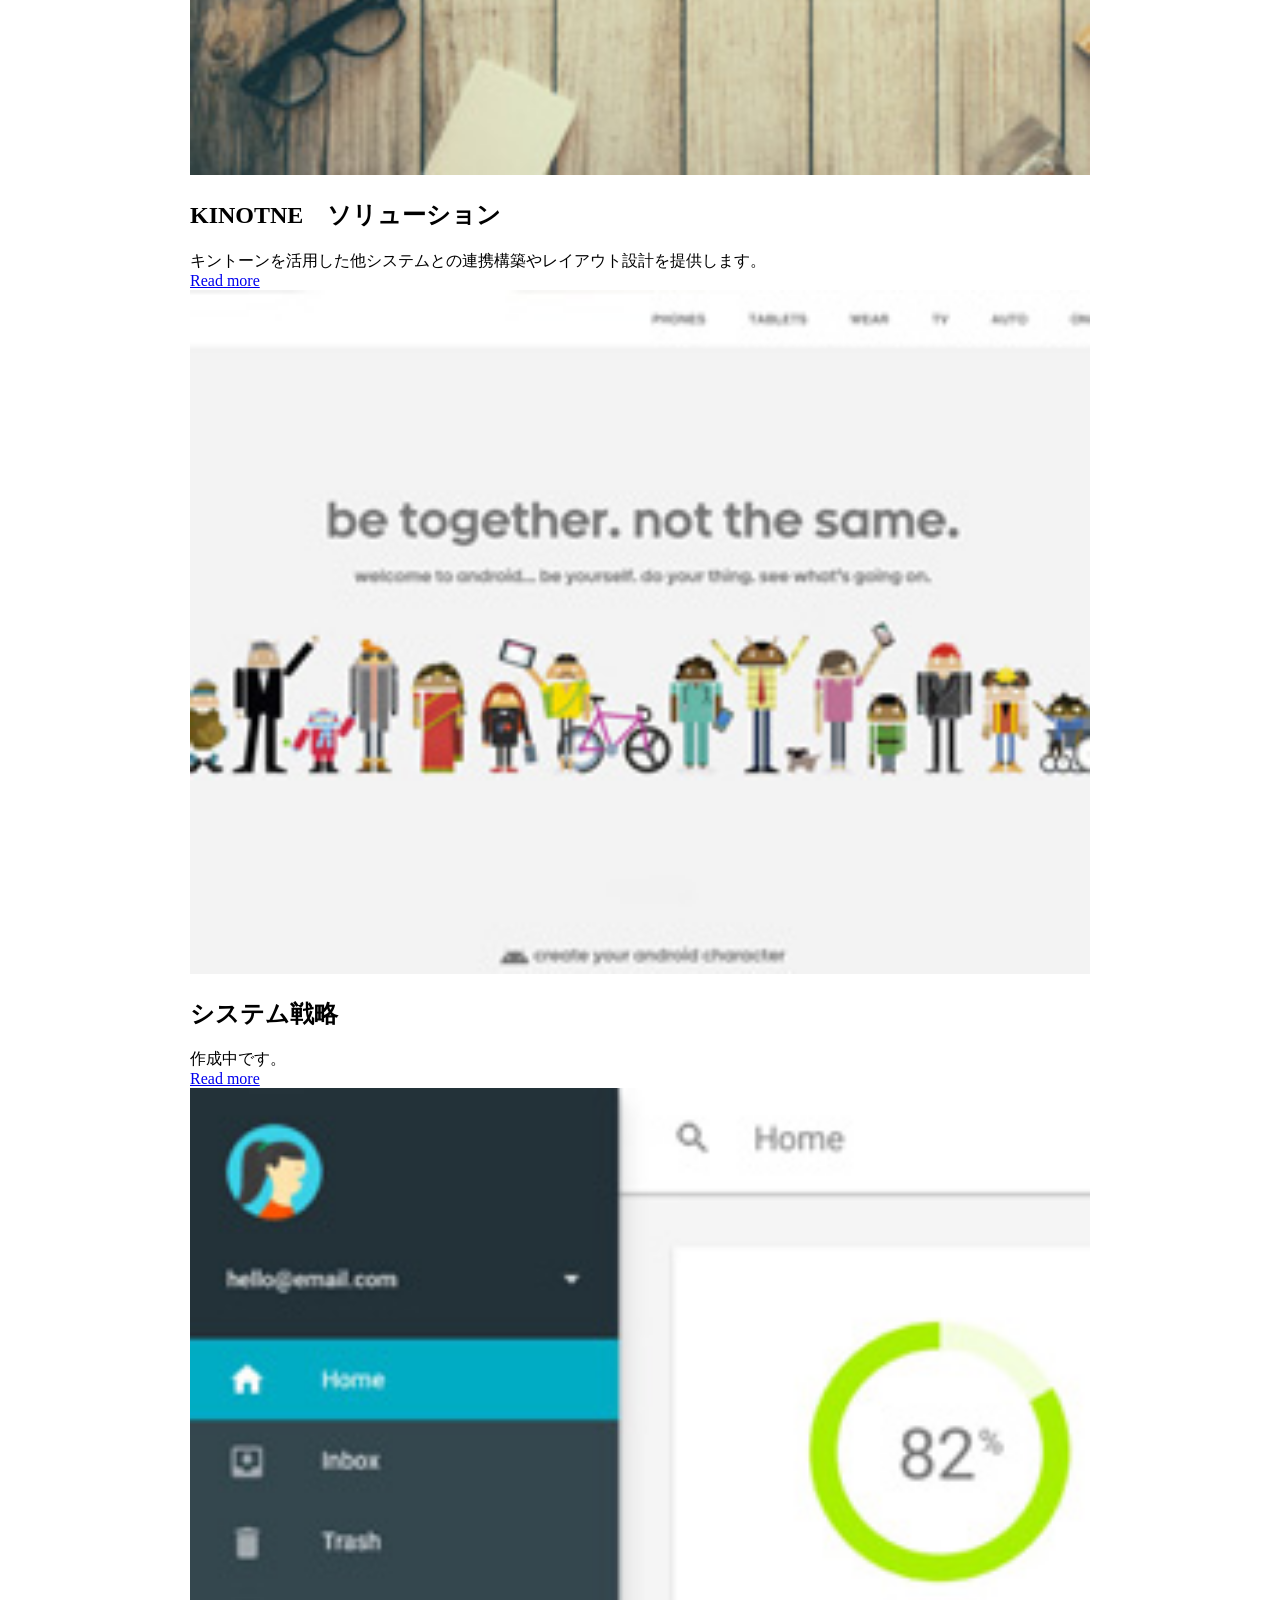
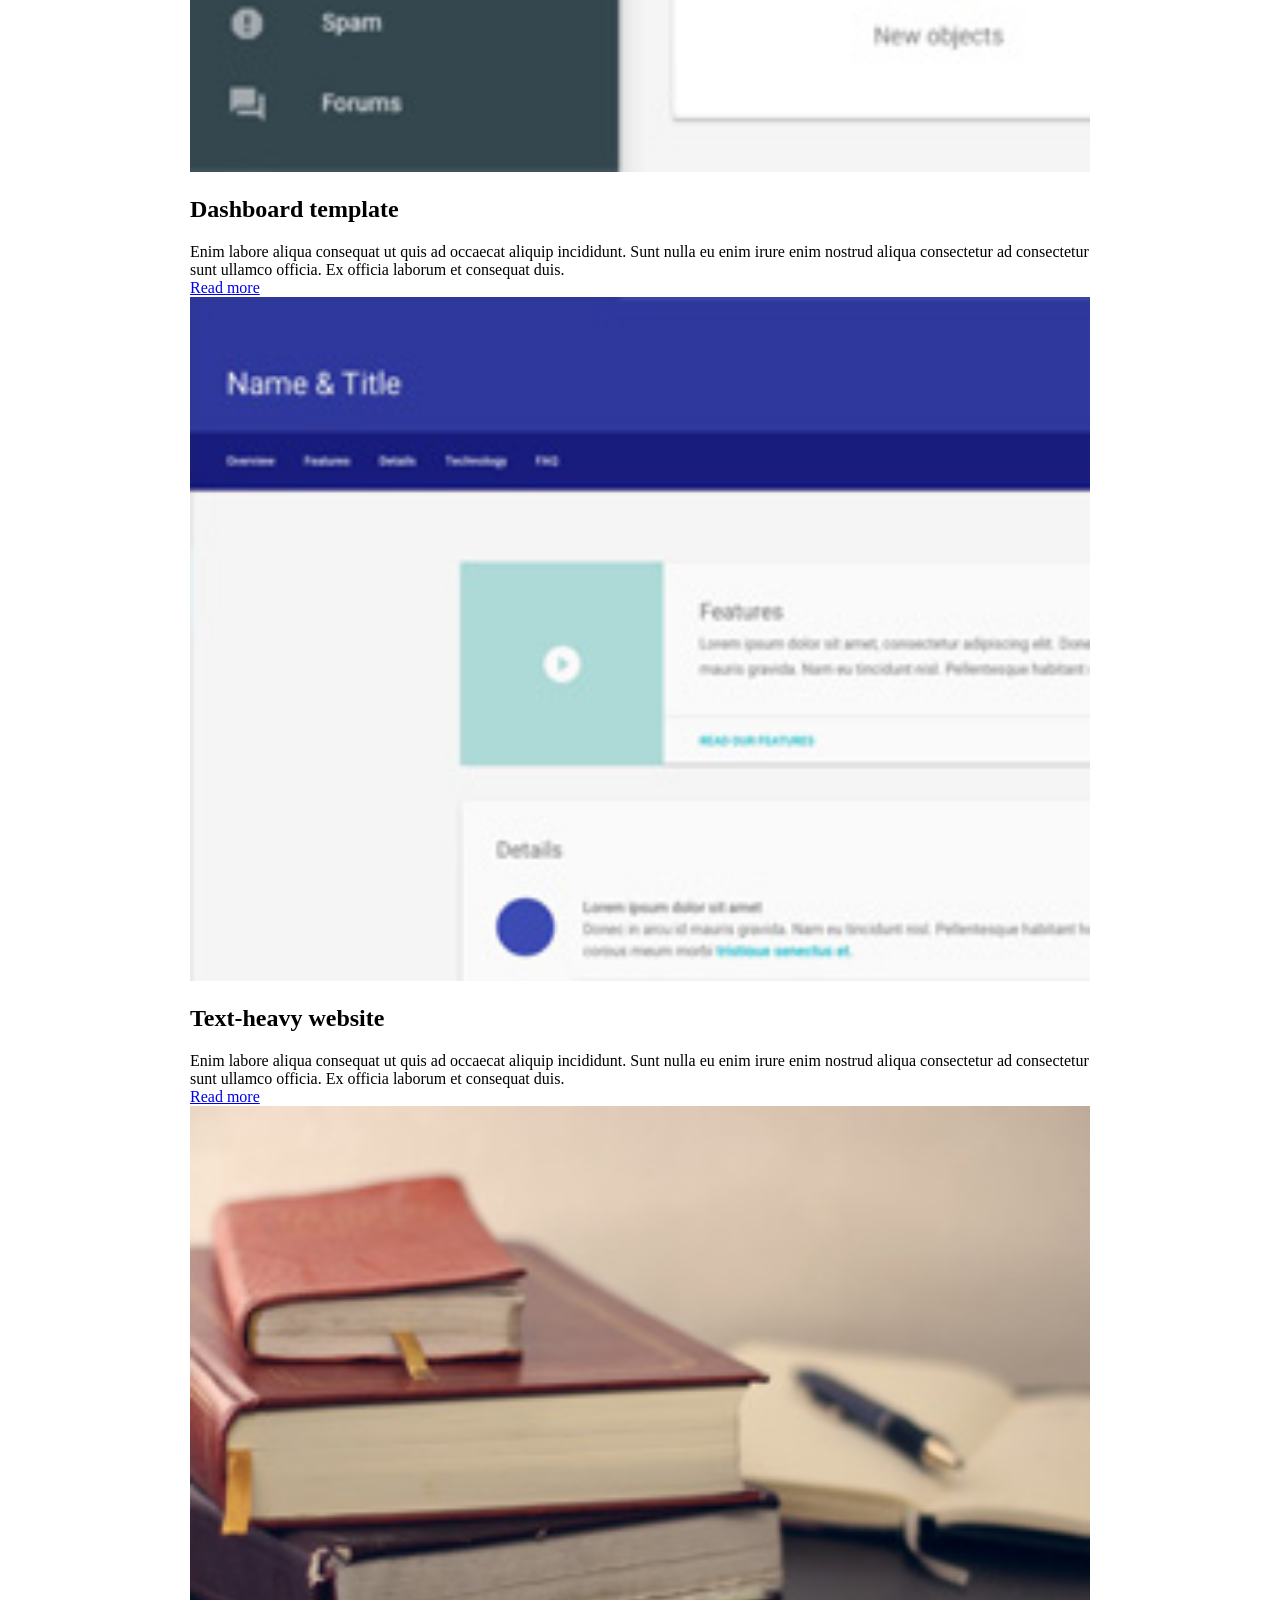
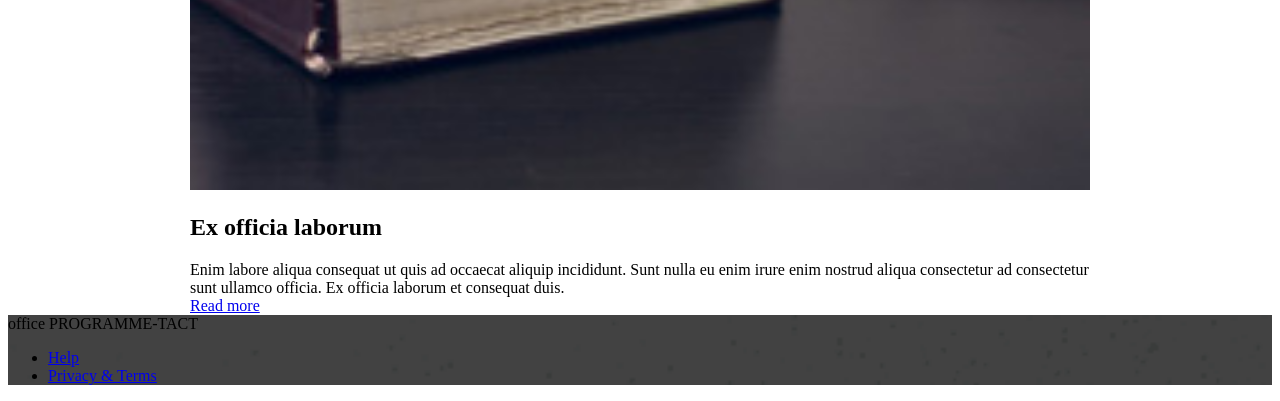
==== commit 1da079c5: "修正" ====
--- a/index.html
+++ b/index.html
@@ -37,7 +37,7 @@
             <div class="mdl-layout__header-row portfolio-logo-row">
                 <span class="mdl-layout__title">
                     <!-- <div class="portfolio-logo"></div> -->
-                    <span class="mdl-layout__title">PROGRAMME TACT website</span>
+                    <span class="mdl-layout__title">office PROGRAMME‐TACT</span>
                 </span>
             </div>
             <div class="mdl-layout__header-row portfolio-navigation-row mdl-layout--large-screen-only">
@@ -63,44 +63,49 @@
                     <div class="mdl-card__media">
                         <img class="article-image" src=" images/example-work01.jpg" border="0" alt="">
                     </div>
-                    <div class="mdl-card__title">
-                        <h2 class="mdl-card__title-text">Blog template</h2>
-                    </div>
-                    <div class="mdl-card__supporting-text">
-                        Enim labore aliqua consequat ut quis ad occaecat aliquip incididunt. Sunt nulla eu enim irure enim nostrud aliqua consectetur ad consectetur sunt ullamco officia. Ex officia laborum et consequat duis.
-                    </div>
-                    <div class="mdl-card__actions mdl-card--border">
-                        <a class="mdl-button mdl-button--colored mdl-js-button mdl-js-ripple-effect mdl-button--accent" href="portfolio-example01.html">Read more</a>
-                    </div>
-                </div>
+<!-- １つ目 -->
+                <div class="mdl-card__title">
+                        <h2 class="mdl-card__title-text">営業戦略</h2>
+                    </div>
+                    <div class="mdl-card__supporting-text">
+                        大手法律関連事務所の営業部門の立ち上げと部長として、売上を１億から１５億まで伸ばした実績をもとにした営業戦略祖コンサルティングを提供します。
+                    </div>
+                    <div class="mdl-card__actions mdl-card--border">
+                        <a class="mdl-button mdl-button--colored mdl-js-button mdl-js-ripple-effect mdl-button--accent" href="portfolio-example01.html">Read more</a>
+                    </div>
+                </div>
+<!-- ２つ目 -->
                 <div class="mdl-cell mdl-card mdl-shadow--4dp portfolio-card">
                     <div class="mdl-card__media">
                         <img class="article-image" src=" images/example-work07.jpg" border="0" alt="">
                     </div>
                     <div class="mdl-card__title">
-                        <h2 class="mdl-card__title-text">Sunt nulla</h2>
-                    </div>
-                    <div class="mdl-card__supporting-text">
-                        Enim labore aliqua consequat ut quis ad occaecat aliquip incididunt. Sunt nulla eu enim irure enim nostrud aliqua consectetur ad consectetur sunt ullamco officia. Ex officia laborum et consequat duis.
-                    </div>
-                    <div class="mdl-card__actions mdl-card--border">
-                        <a class="mdl-button mdl-button--colored mdl-js-button mdl-js-ripple-effect mdl-button--accent" href="portfolio-example01.html">Read more</a>
-                    </div>
-                </div>
+                        <h2 class="mdl-card__title-text">KINOTNE　ソリューション</h2>
+                    </div>
+                    <div class="mdl-card__supporting-text">
+                        キントーンを活用した他システムとの連携構築やレイアウト設計を提供します。
+                    </div>
+                    <div class="mdl-card__actions mdl-card--border">
+                        <a class="mdl-button mdl-button--colored mdl-js-button mdl-js-ripple-effect mdl-button--accent" href="portfolio-example01.html">Read more</a>
+                    </div>
+                </div>
+<!-- ３つ目 -->
                 <div class="mdl-cell mdl-card mdl-shadow--4dp portfolio-card">
                     <div class="mdl-card__media">
                         <img class="article-image" src=" images/example-work02.jpg" border="0" alt="">
                     </div>
                     <div class="mdl-card__title">
-                        <h2 class="mdl-card__title-text">Android.com website</h2>
-                    </div>
-                    <div class="mdl-card__supporting-text">
-                        Enim labore aliqua consequat ut quis ad occaecat aliquip incididunt. Sunt nulla eu enim irure enim nostrud aliqua consectetur ad consectetur sunt ullamco officia. Ex officia laborum et consequat duis.
-                    </div>
-                    <div class="mdl-card__actions mdl-card--border">
-                        <a class="mdl-button mdl-button--colored mdl-js-button mdl-js-ripple-effect mdl-button--accent" href="portfolio-example01.html">Read more</a>
-                    </div>
-                </div>
+                        <h2 class="mdl-card__title-text">システム戦略</h2>
+                    </div>
+                    <div class="mdl-card__supporting-text">
+                        作成中です。
+                    </div>
+                    <div class="mdl-card__actions mdl-card--border">
+                        <a class="mdl-button mdl-button--colored mdl-js-button mdl-js-ripple-effect mdl-button--accent" href="portfolio-example01.html">Read more</a>
+                    </div>
+                </div>
+
+<!-- ４つ目 -->
                 <div class="mdl-cell mdl-card mdl-shadow--4dp portfolio-card">
                     <div class="mdl-card__media">
                         <img class="article-image" src=" images/example-work03.jpg" border="0" alt="">
@@ -115,6 +120,8 @@
                         <a class="mdl-button mdl-button--colored mdl-js-button mdl-js-ripple-effect mdl-button--accent" href="portfolio-example01.html">Read more</a>
                     </div>
                 </div>
+<!-- ５つ目 -->
+
                 <div class="mdl-cell mdl-card mdl-shadow--4dp portfolio-card">
                     <div class="mdl-card__media">
                         <img class="article-image" src=" images/example-work04.jpg" border="0" alt="">
@@ -129,6 +136,8 @@
                         <a class="mdl-button mdl-button--colored mdl-js-button mdl-js-ripple-effect mdl-button--accent" href="portfolio-example01.html">Read more</a>
                     </div>
                 </div>
+<!-- ６つ目 -->
+
                 <div class="mdl-cell mdl-card mdl-shadow--4dp portfolio-card">
                     <div class="mdl-card__media">
                         <img class="article-image" src=" images/example-work08.jpg" border="0" alt="">
@@ -143,6 +152,9 @@
                         <a class="mdl-button mdl-button--colored mdl-js-button mdl-js-ripple-effect mdl-button--accent" href="portfolio-example01.html">Read more</a>
                     </div>
                 </div>
+
+<!-- ７つ目
+
                 <div class="mdl-cell mdl-card mdl-shadow--4dp portfolio-card">
                     <div class="mdl-card__media">
                         <img class="article-image" src=" images/example-work05.jpg" border="0" alt="">
@@ -157,6 +169,9 @@
                         <a class="mdl-button mdl-button--colored mdl-js-button mdl-js-ripple-effect mdl-button--accent" href="portfolio-example01.html">Read more</a>
                     </div>
                 </div>
+
+８つ目
+
                 <div class="mdl-cell mdl-card mdl-shadow--4dp portfolio-card">
                     <div class="mdl-card__media">
                         <img class="article-image" src=" images/example-work06.jpg" border="0" alt="">
@@ -171,6 +186,9 @@
                         <a class="mdl-button mdl-button--colored mdl-js-button mdl-js-ripple-effect mdl-button--accent" href="portfolio-example01.html">Read more</a>
                     </div>
                 </div>
+
+９つ目 -->
+<!-- 
                 <div class="mdl-cell mdl-card mdl-shadow--4dp portfolio-card">
                     <div class="mdl-card__media">
                         <img class="article-image" src=" images/example-work09.jpg" border="0" alt="">
@@ -184,11 +202,13 @@
                     <div class="mdl-card__actions mdl-card--border">
                         <a class="mdl-button mdl-button--colored mdl-js-button mdl-js-ripple-effect mdl-button--accent" href="portfolio-example01.html">Read more</a>
                     </div>
-                </div>
+                </div> -->
             </div>
+
+
             <footer class="mdl-mini-footer">
                 <div class="mdl-mini-footer__left-section">
-                    <div class="mdl-logo">PROGRAMME TACT website</div>
+                    <div class="mdl-logo">office PROGRAMME‐TACT</div>
                 </div>
                 <div class="mdl-mini-footer__right-section">
                     <ul class="mdl-mini-footer__link-list">
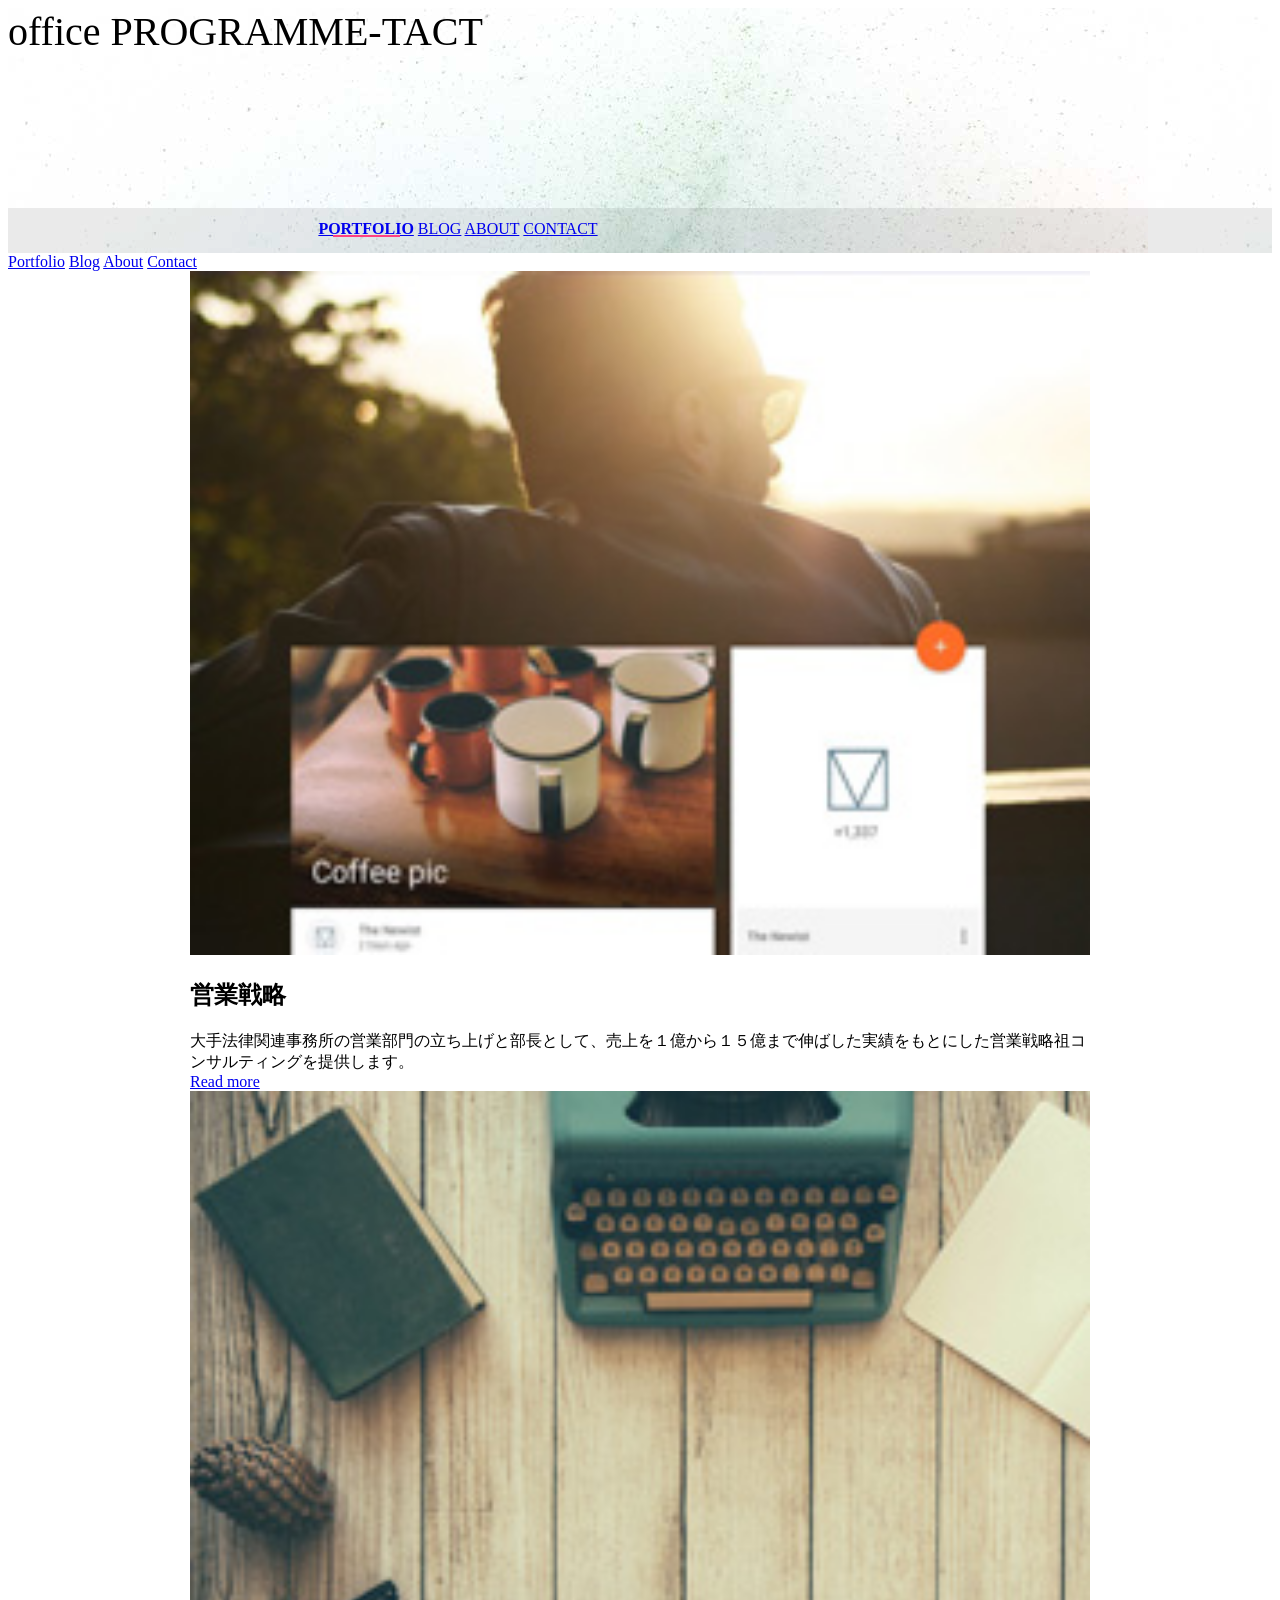
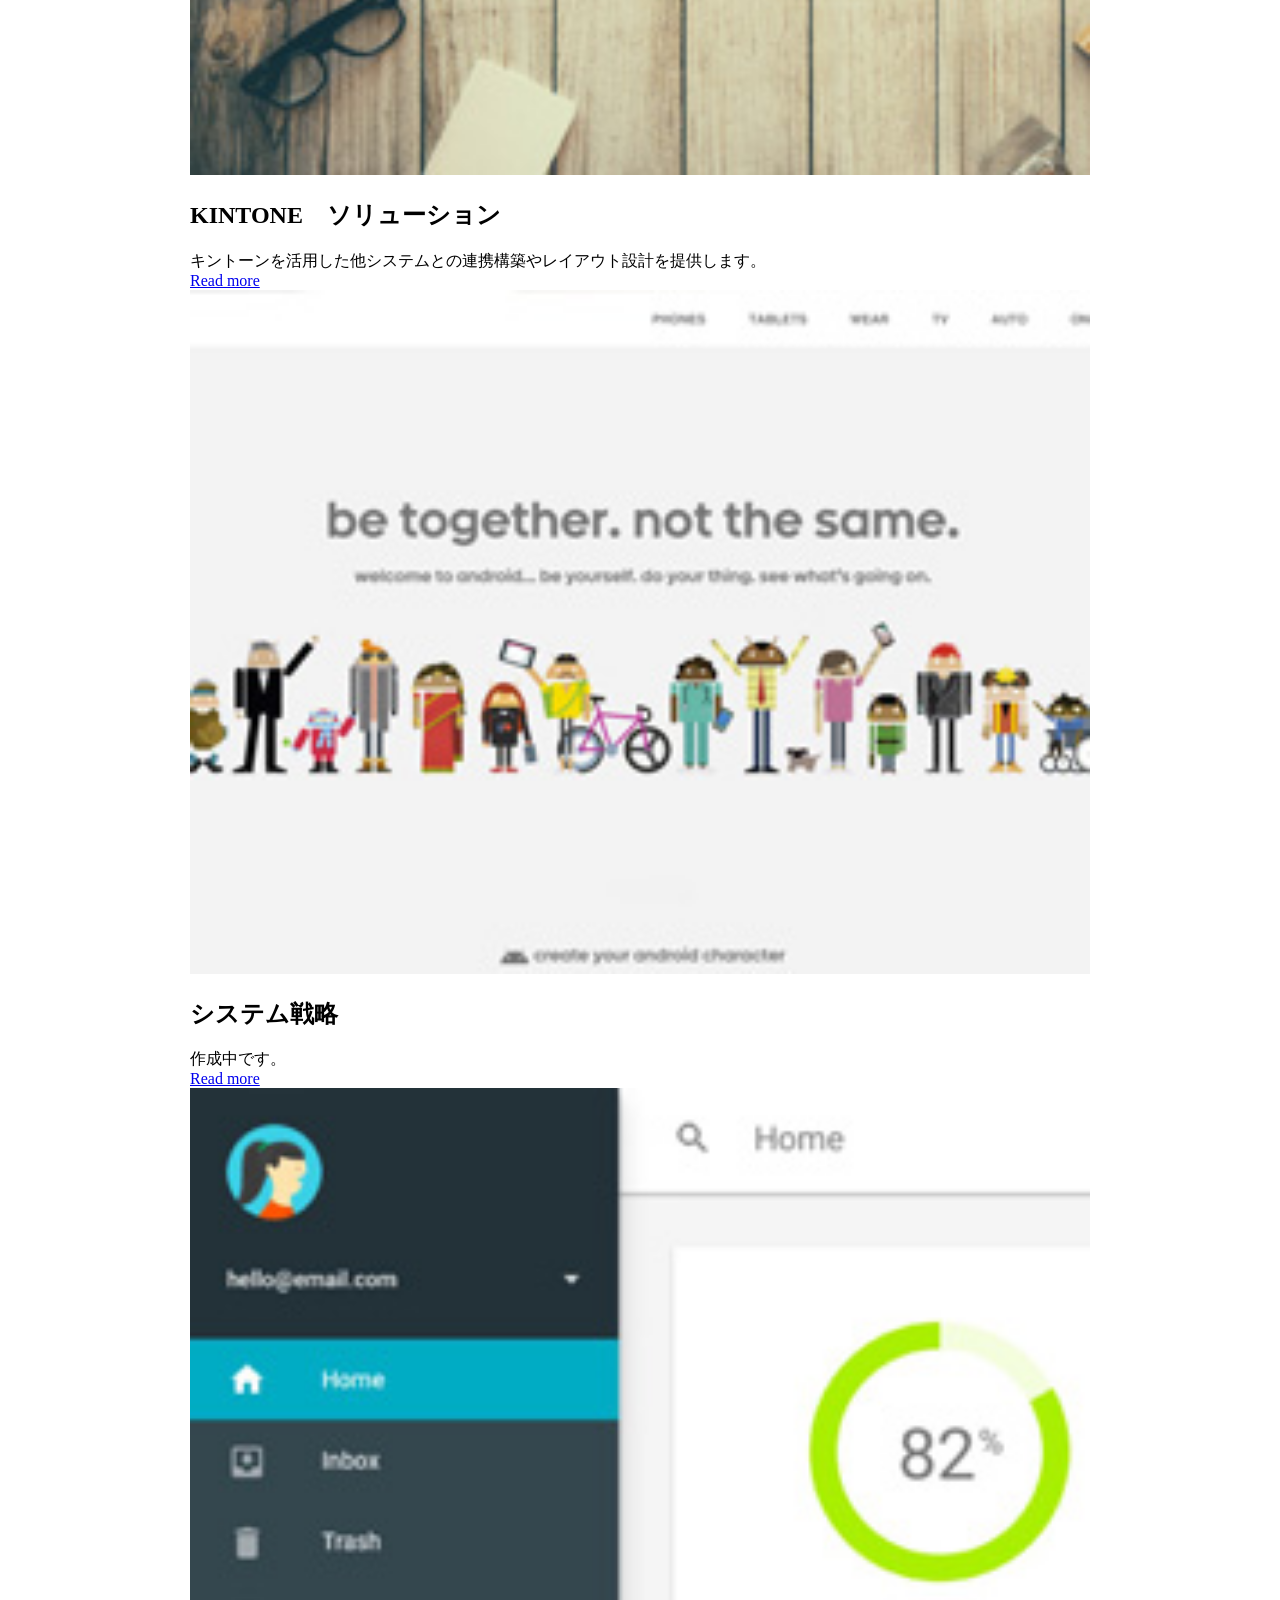
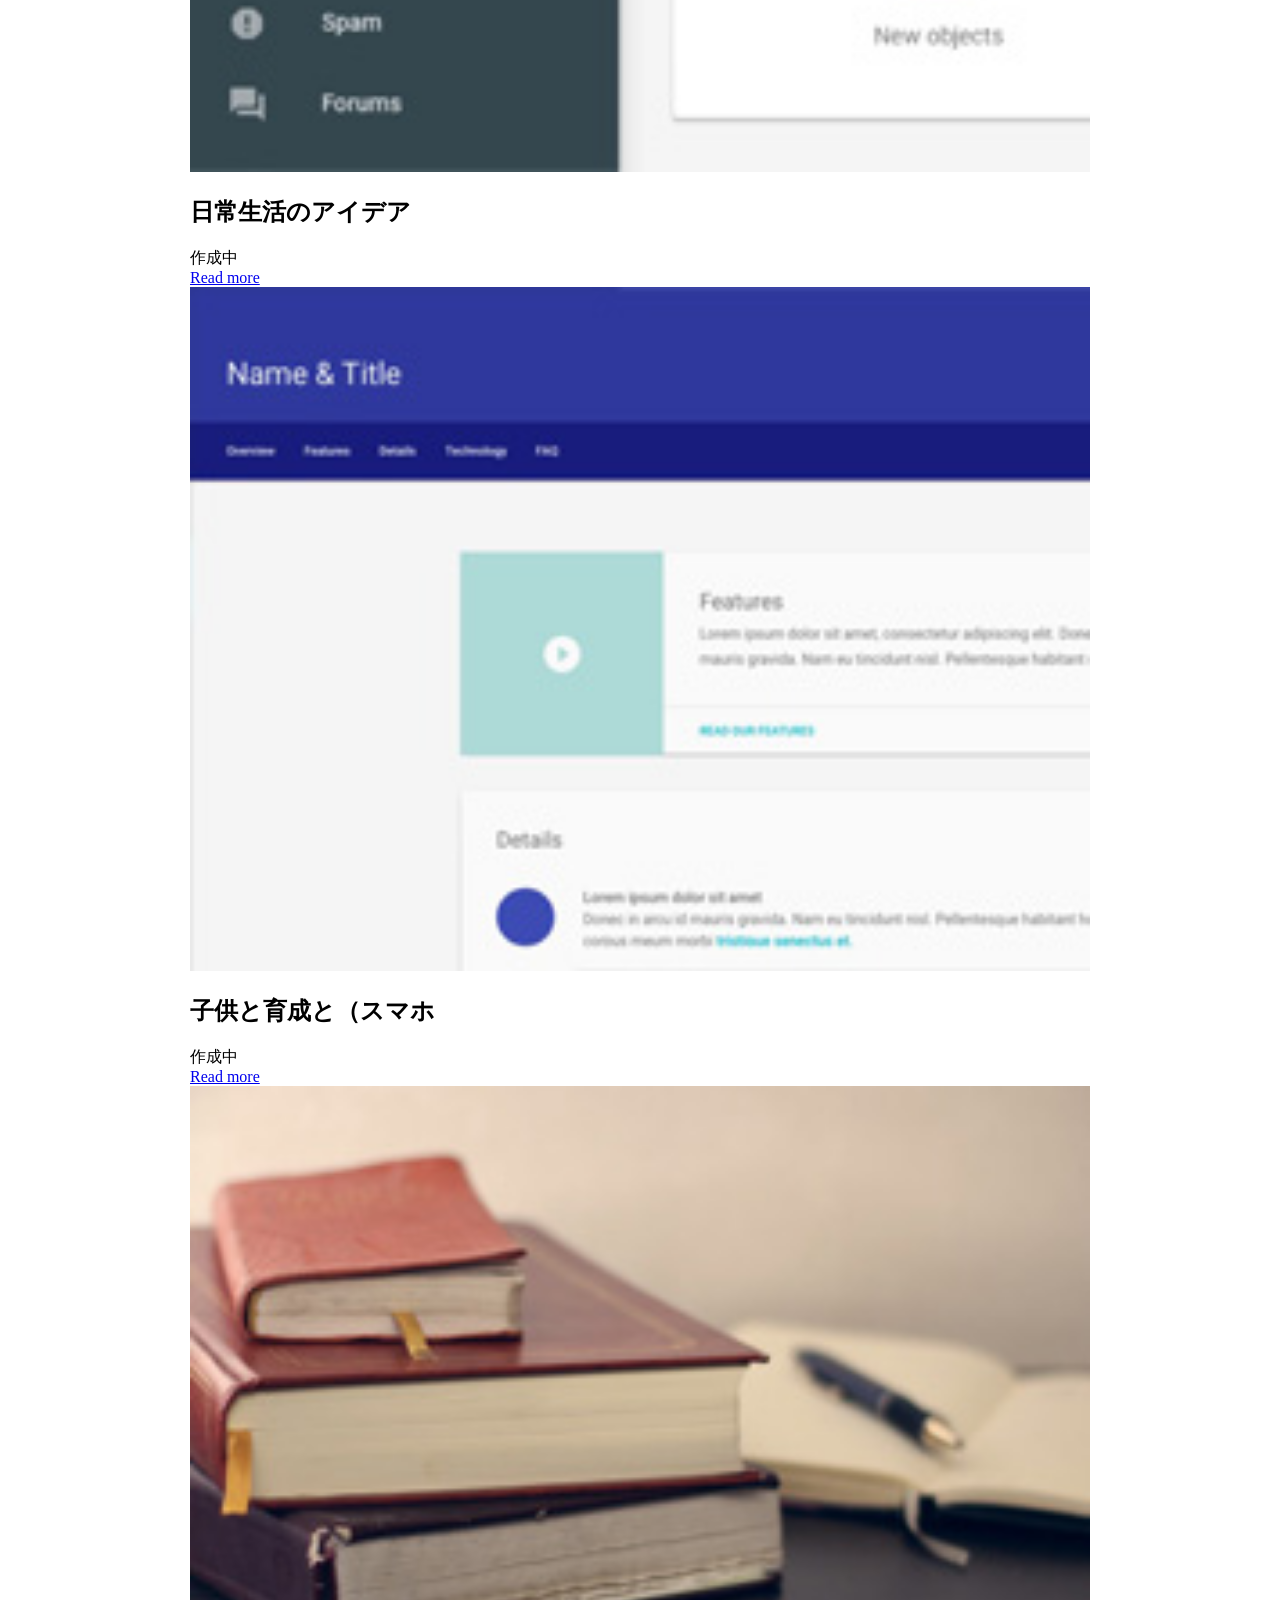
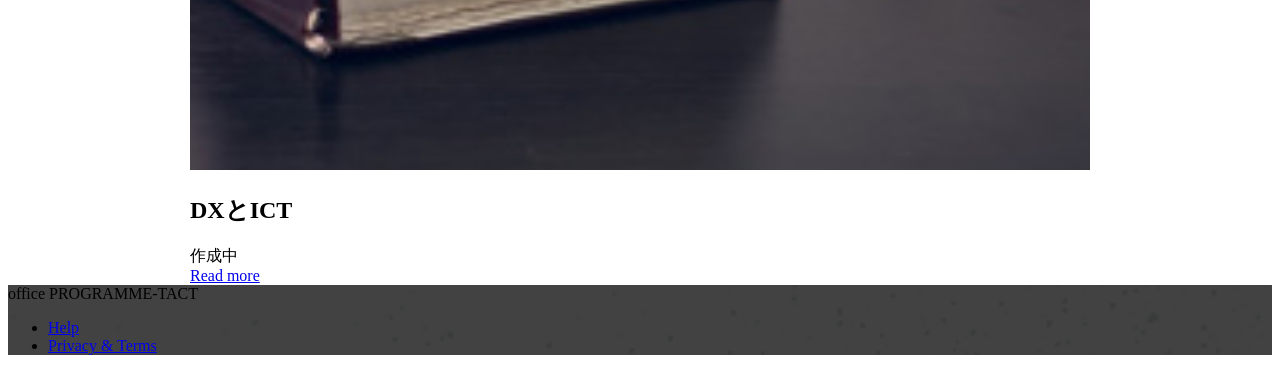
==== commit 1a4d0c4e: "修正" ====
--- a/index.html
+++ b/index.html
@@ -15,14 +15,14 @@
   See the License for the specific language governing permissions and
   limitations under the License
 -->
-<html lang="en">
+<html lang="jp">
 
 <head>
     <meta charset="utf-8">
     <meta http-equiv="X-UA-Compatible" content="IE=edge">
     <meta name="description" content="A portfolio template that uses Material Design Lite.">
     <meta name="viewport" content="width=device-width, initial-scale=1.0, minimum-scale=1.0">
-    <title>MDL-Static Website</title>
+    <title>ProgrammeTact Website</title>
     <link rel="stylesheet" href="https://fonts.googleapis.com/css?family=Roboto:regular,bold,italic,thin,light,bolditalic,black,medium&amp;lang=en">
     <link rel="stylesheet" href="https://code.getmdl.io/1.3.0/material.grey-pink.min.css" />
     <link rel="stylesheet" href="styles.css" />
@@ -80,7 +80,7 @@
                         <img class="article-image" src=" images/example-work07.jpg" border="0" alt="">
                     </div>
                     <div class="mdl-card__title">
-                        <h2 class="mdl-card__title-text">KINOTNE　ソリューション</h2>
+                        <h2 class="mdl-card__title-text">KINTONE　ソリューション</h2>
                     </div>
                     <div class="mdl-card__supporting-text">
                         キントーンを活用した他システムとの連携構築やレイアウト設計を提供します。
@@ -111,10 +111,10 @@
                         <img class="article-image" src=" images/example-work03.jpg" border="0" alt="">
                     </div>
                     <div class="mdl-card__title">
-                        <h2 class="mdl-card__title-text">Dashboard template</h2>
-                    </div>
-                    <div class="mdl-card__supporting-text">
-                        Enim labore aliqua consequat ut quis ad occaecat aliquip incididunt. Sunt nulla eu enim irure enim nostrud aliqua consectetur ad consectetur sunt ullamco officia. Ex officia laborum et consequat duis.
+                        <h2 class="mdl-card__title-text">日常生活のアイデア</h2>
+                    </div>
+                    <div class="mdl-card__supporting-text">
+                        作成中
                     </div>
                     <div class="mdl-card__actions mdl-card--border">
                         <a class="mdl-button mdl-button--colored mdl-js-button mdl-js-ripple-effect mdl-button--accent" href="portfolio-example01.html">Read more</a>
@@ -127,10 +127,10 @@
                         <img class="article-image" src=" images/example-work04.jpg" border="0" alt="">
                     </div>
                     <div class="mdl-card__title">
-                        <h2 class="mdl-card__title-text">Text-heavy website</h2>
-                    </div>
-                    <div class="mdl-card__supporting-text">
-                        Enim labore aliqua consequat ut quis ad occaecat aliquip incididunt. Sunt nulla eu enim irure enim nostrud aliqua consectetur ad consectetur sunt ullamco officia. Ex officia laborum et consequat duis.
+                        <h2 class="mdl-card__title-text">子供と育成と（スマホ</h2>
+                    </div>
+                    <div class="mdl-card__supporting-text">
+                        作成中
                     </div>
                     <div class="mdl-card__actions mdl-card--border">
                         <a class="mdl-button mdl-button--colored mdl-js-button mdl-js-ripple-effect mdl-button--accent" href="portfolio-example01.html">Read more</a>
@@ -143,10 +143,10 @@
                         <img class="article-image" src=" images/example-work08.jpg" border="0" alt="">
                     </div>
                     <div class="mdl-card__title">
-                        <h2 class="mdl-card__title-text">Ex officia laborum</h2>
-                    </div>
-                    <div class="mdl-card__supporting-text">
-                        Enim labore aliqua consequat ut quis ad occaecat aliquip incididunt. Sunt nulla eu enim irure enim nostrud aliqua consectetur ad consectetur sunt ullamco officia. Ex officia laborum et consequat duis.
+                        <h2 class="mdl-card__title-text">DXとICT</h2>
+                    </div>
+                    <div class="mdl-card__supporting-text">
+                        作成中
                     </div>
                     <div class="mdl-card__actions mdl-card--border">
                         <a class="mdl-button mdl-button--colored mdl-js-button mdl-js-ripple-effect mdl-button--accent" href="portfolio-example01.html">Read more</a>
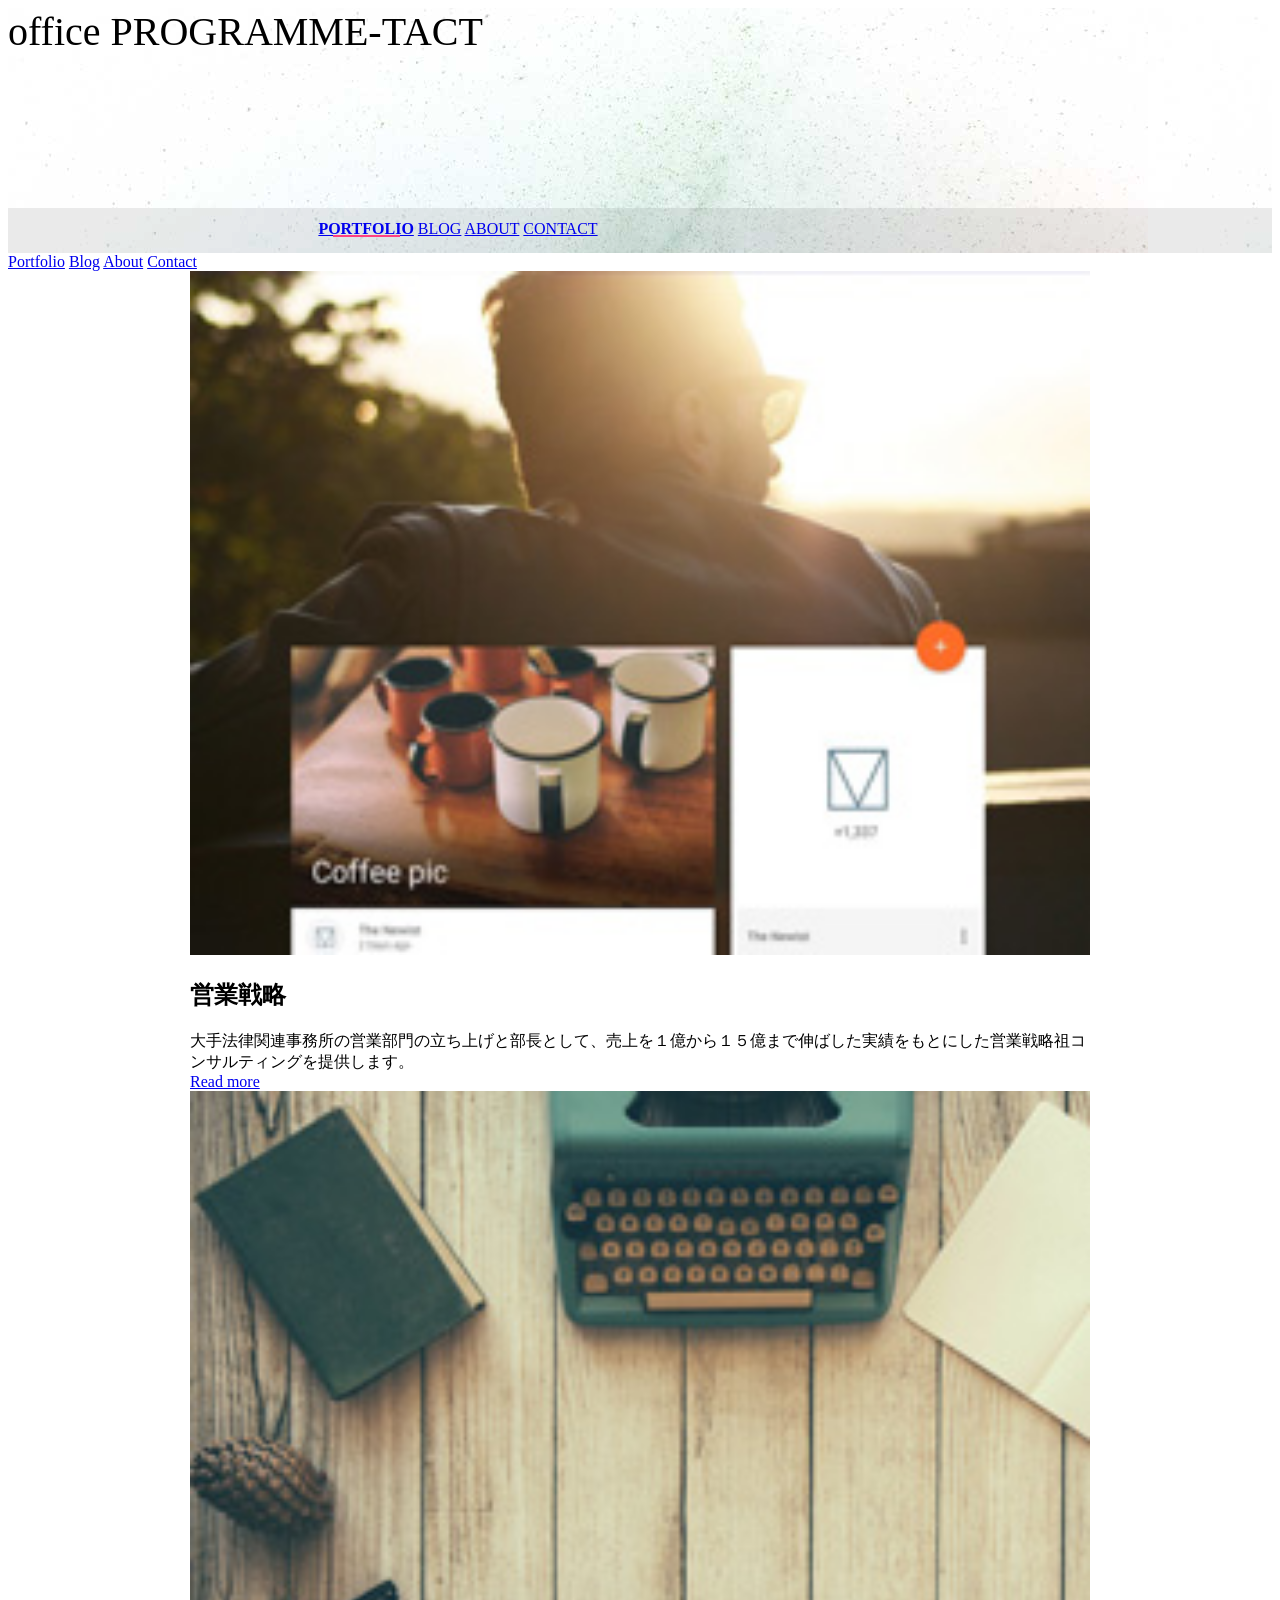
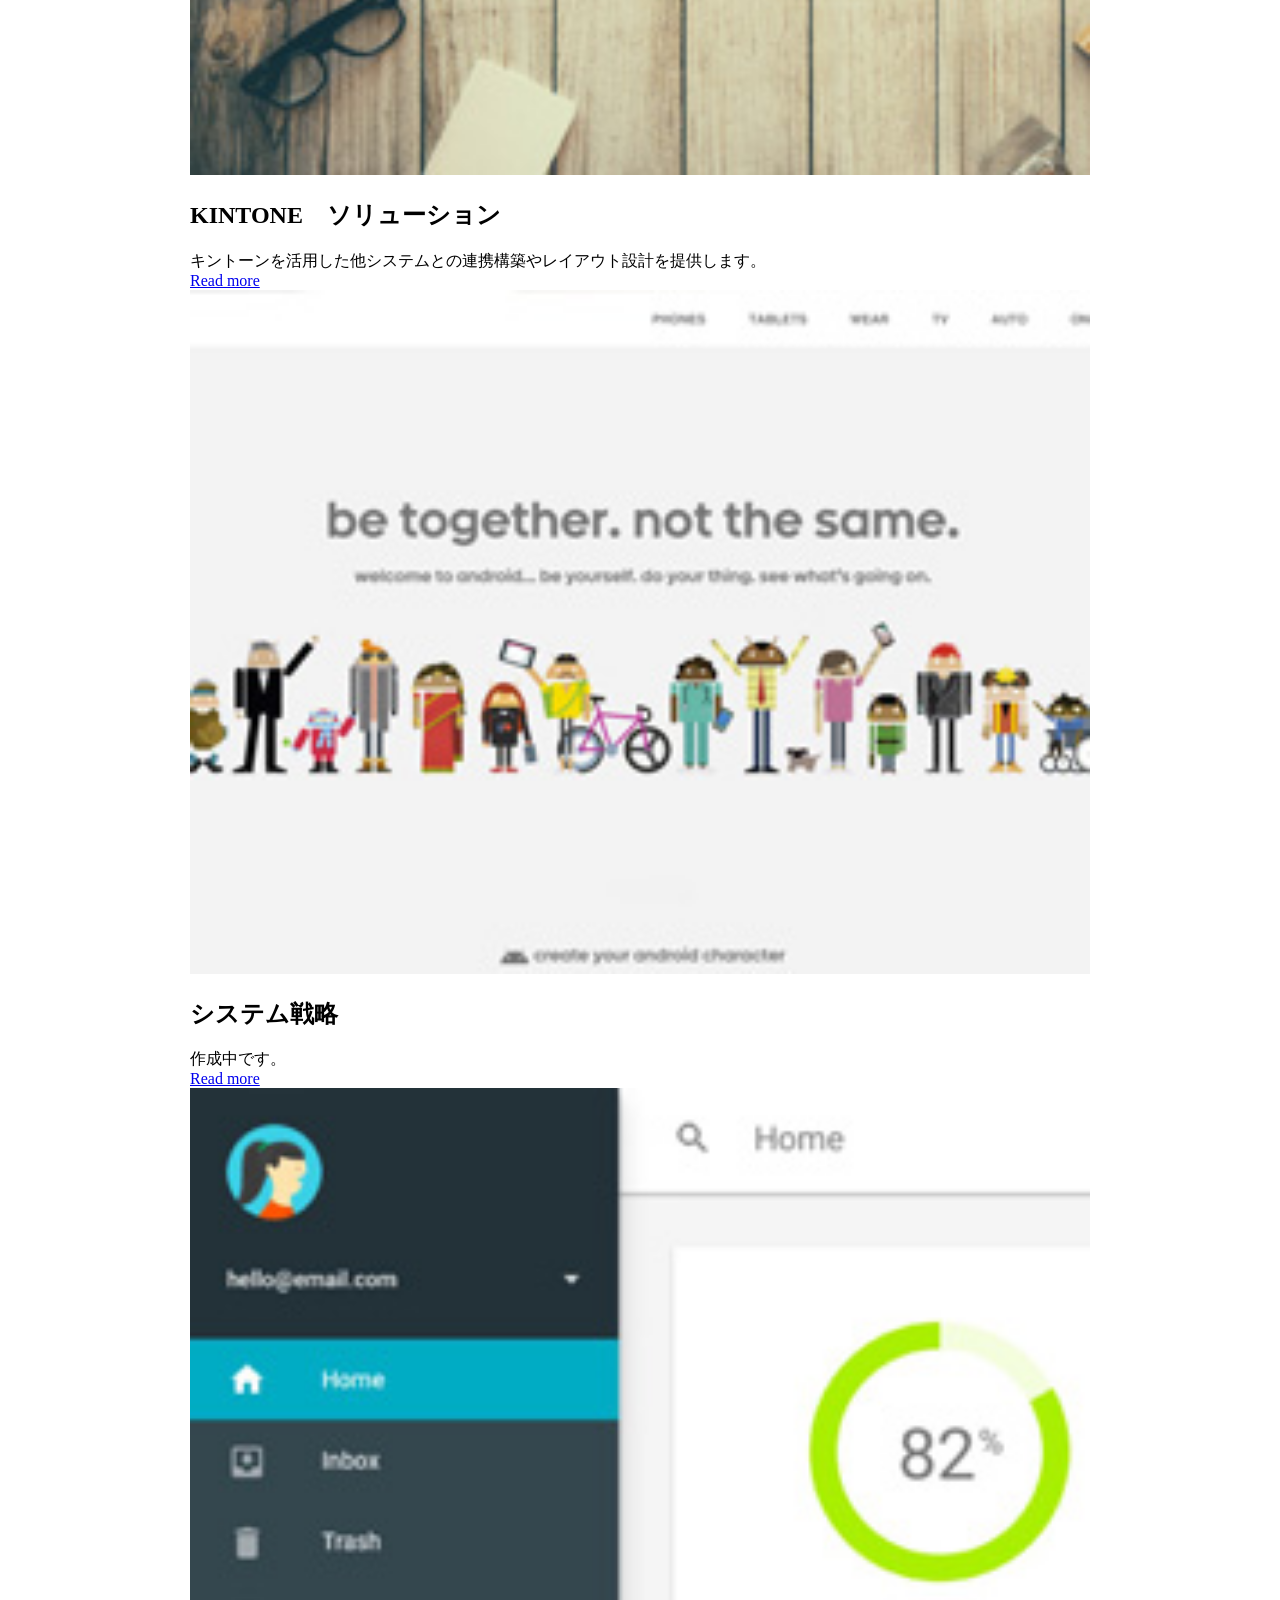
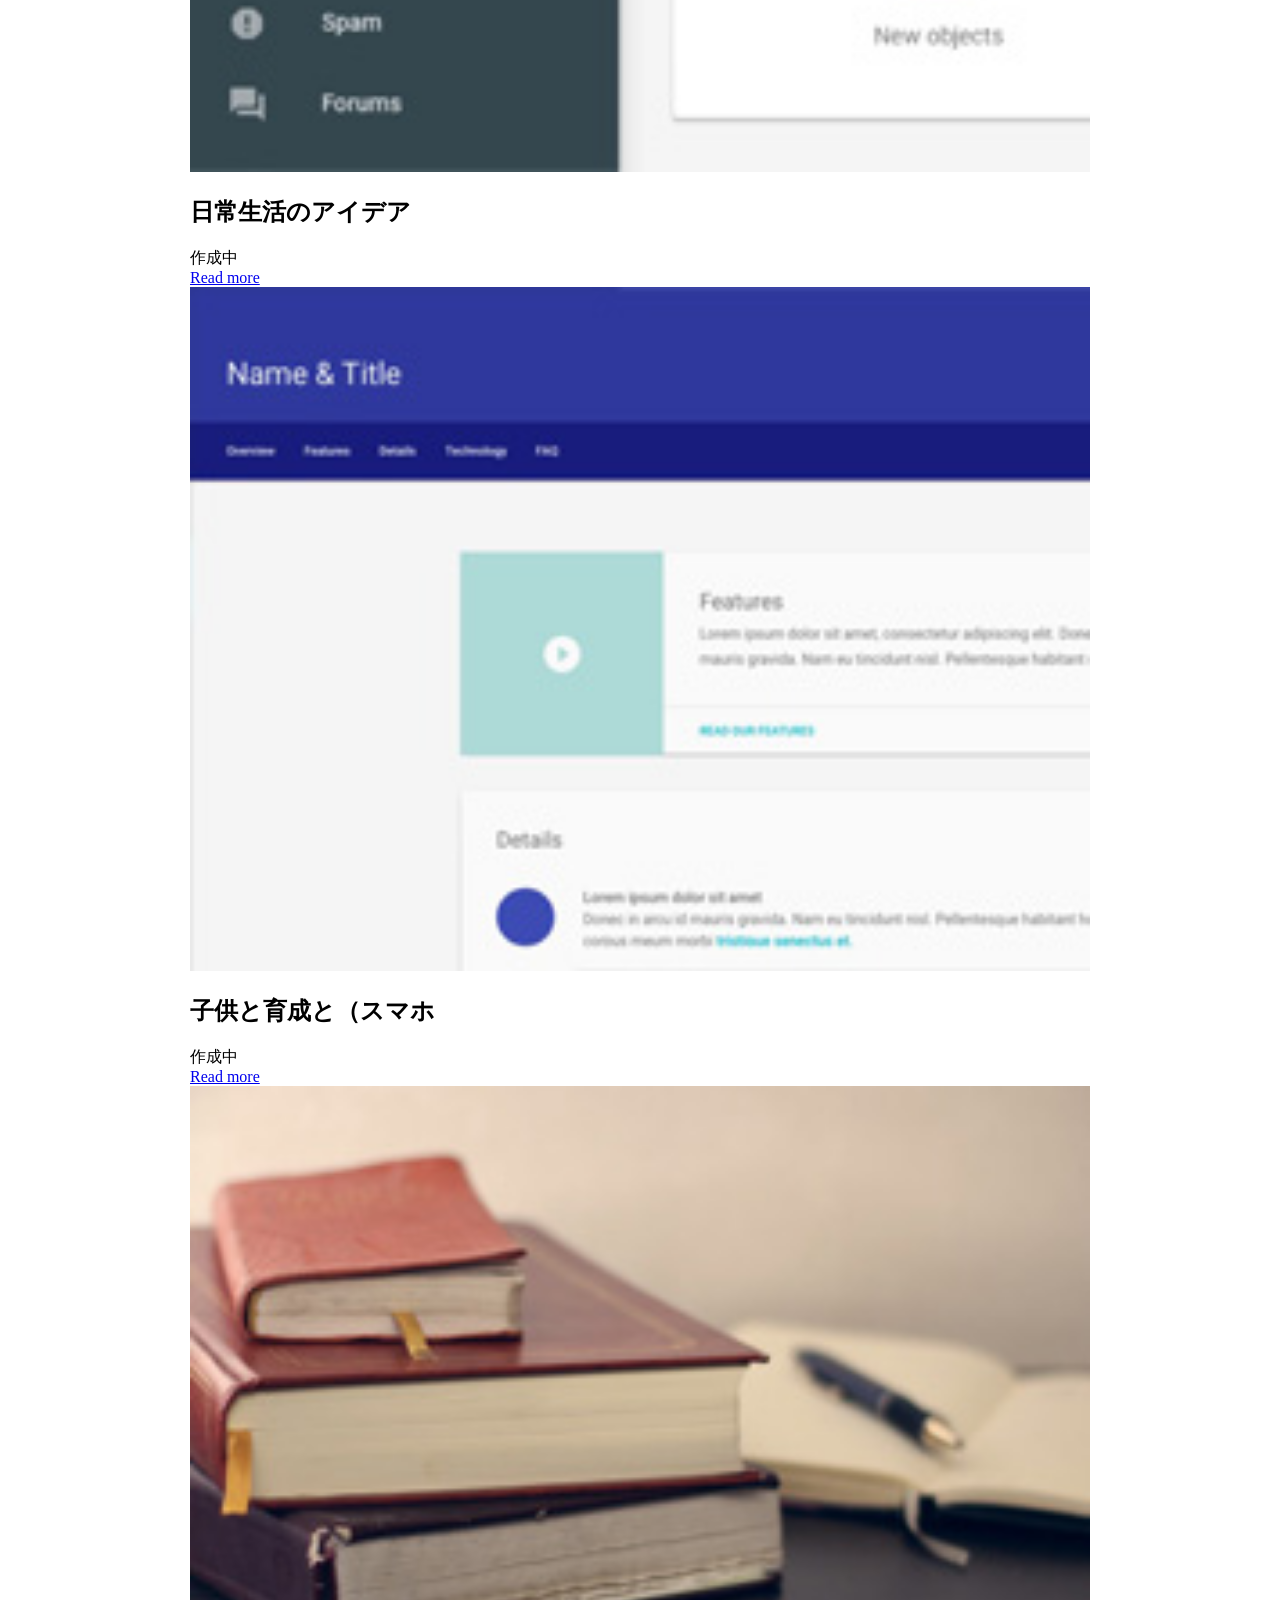
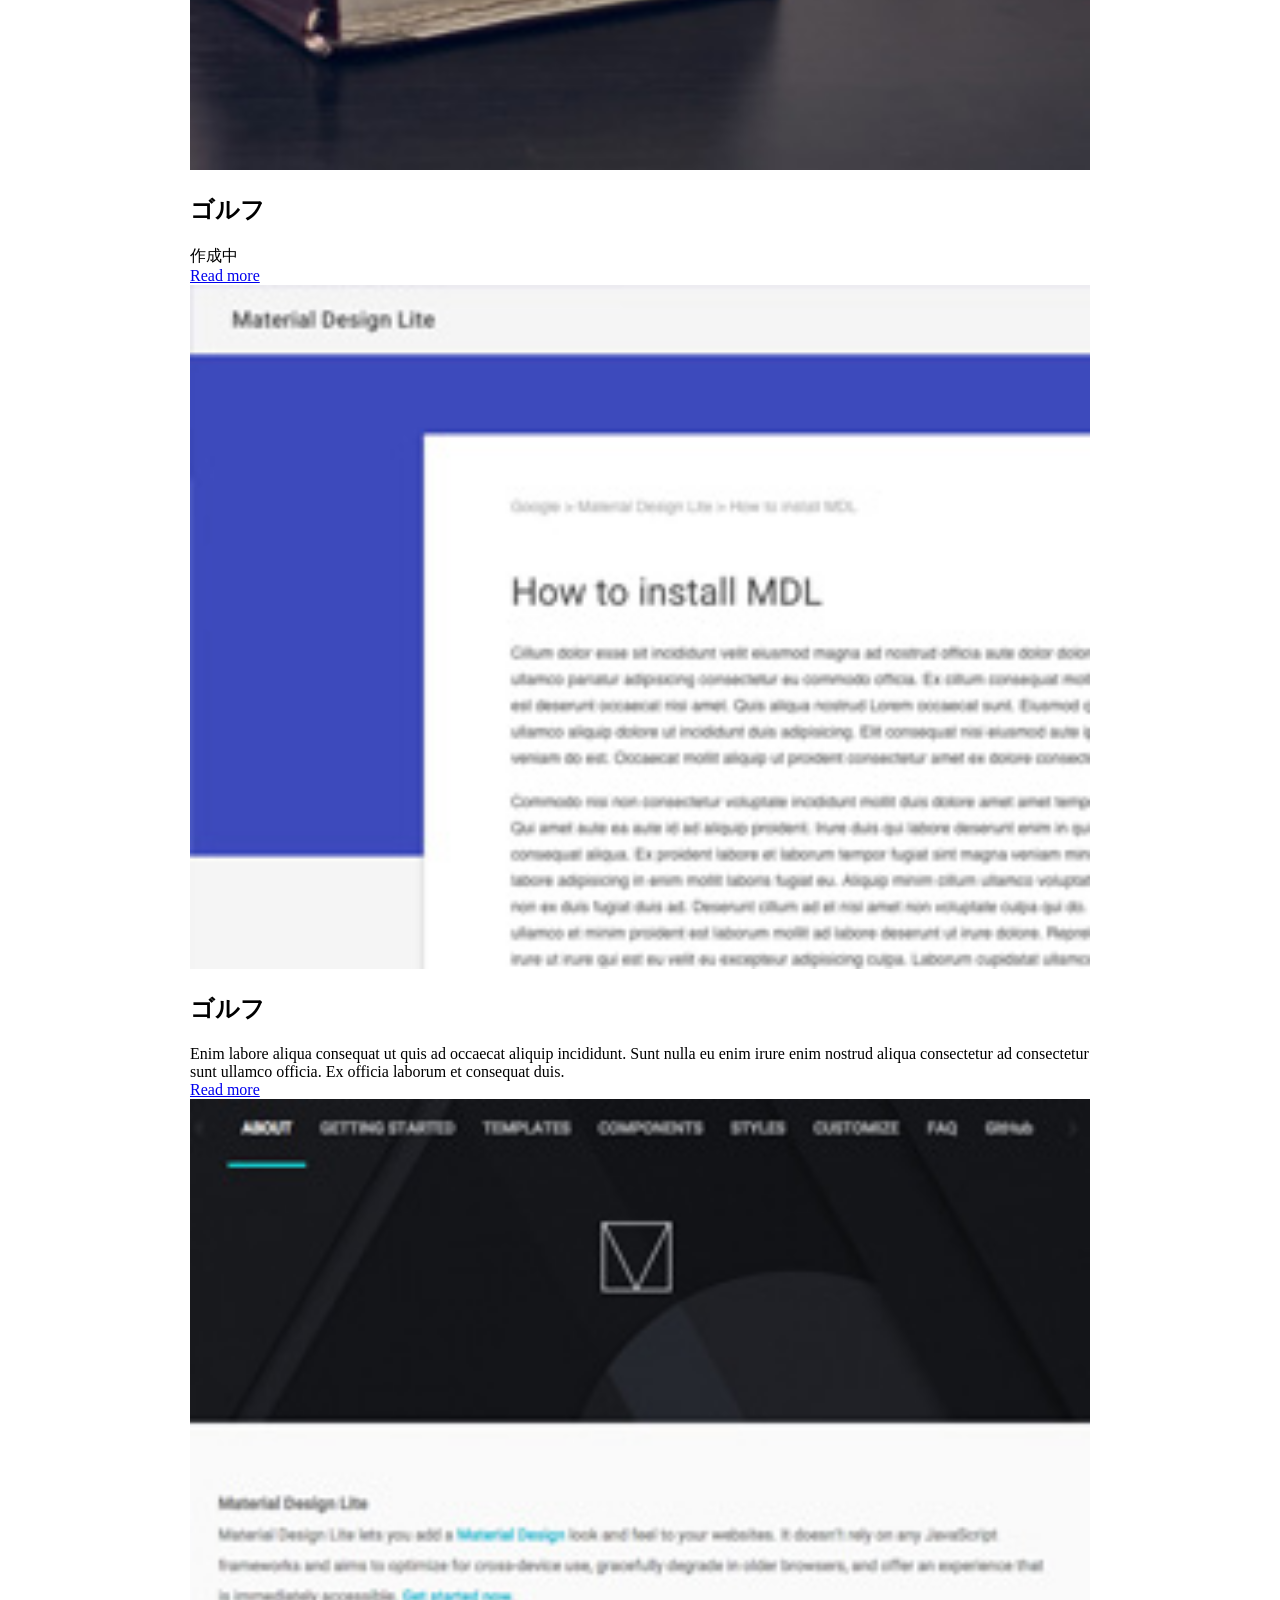
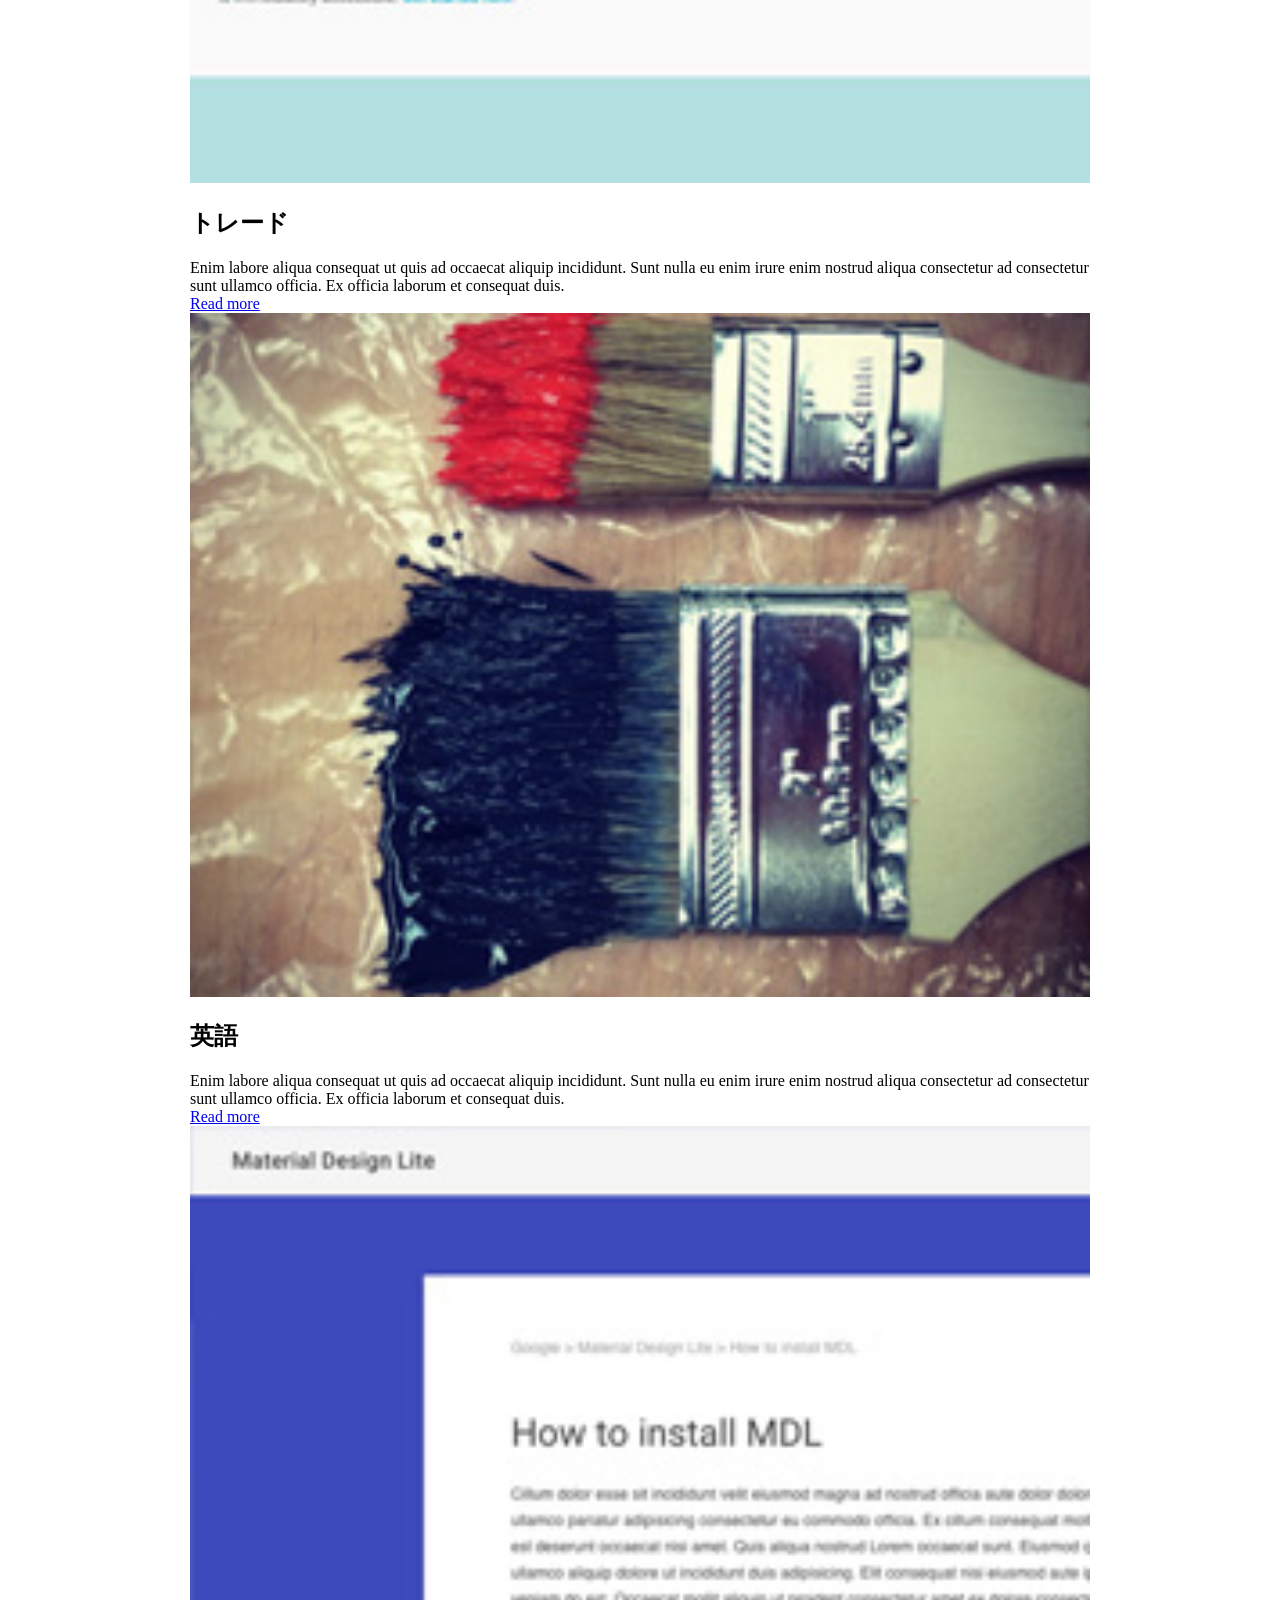
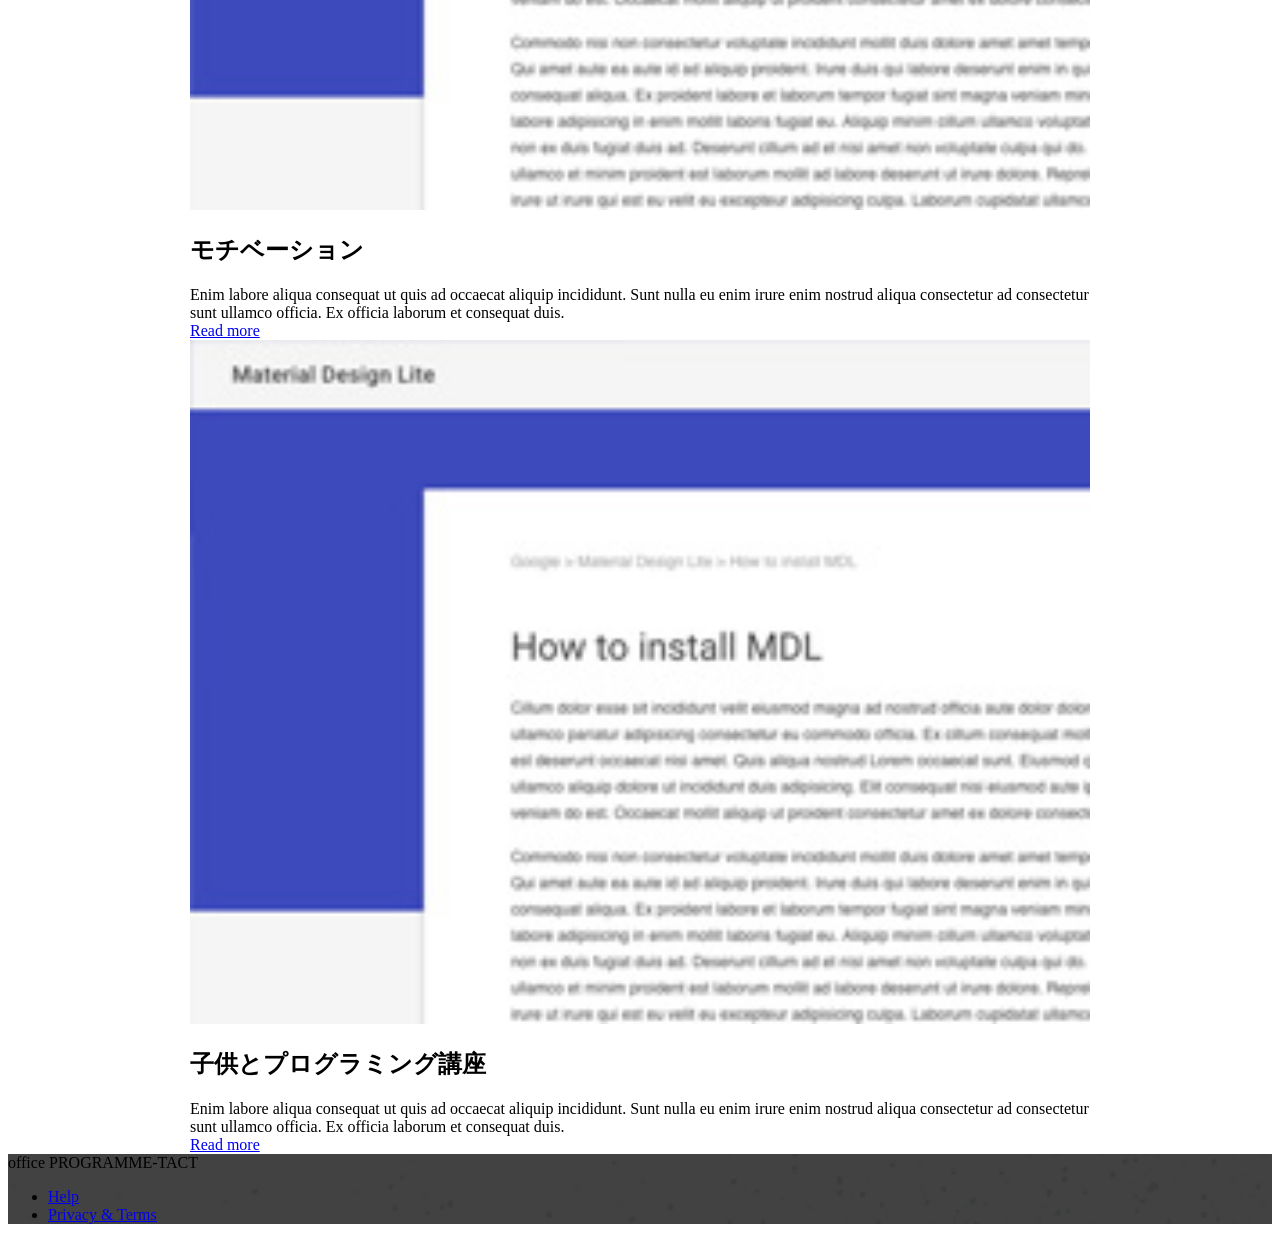
==== commit 00d04a62: "修正" ====
--- a/index.html
+++ b/index.html
@@ -143,7 +143,7 @@
                         <img class="article-image" src=" images/example-work08.jpg" border="0" alt="">
                     </div>
                     <div class="mdl-card__title">
-                        <h2 class="mdl-card__title-text">DXとICT</h2>
+                        <h2 class="mdl-card__title-text">ゴルフ</h2>
                     </div>
                     <div class="mdl-card__supporting-text">
                         作成中
@@ -153,14 +153,14 @@
                     </div>
                 </div>
 
-<!-- ７つ目
+ <!-- ７つ目 -->
 
                 <div class="mdl-cell mdl-card mdl-shadow--4dp portfolio-card">
                     <div class="mdl-card__media">
                         <img class="article-image" src=" images/example-work05.jpg" border="0" alt="">
                     </div>
                     <div class="mdl-card__title">
-                        <h2 class="mdl-card__title-text">Stand-alone article</h2>
+                        <h2 class="mdl-card__title-text">ゴルフ</h2>
                     </div>
                     <div class="mdl-card__supporting-text">
                         Enim labore aliqua consequat ut quis ad occaecat aliquip incididunt. Sunt nulla eu enim irure enim nostrud aliqua consectetur ad consectetur sunt ullamco officia. Ex officia laborum et consequat duis.
@@ -170,14 +170,14 @@
                     </div>
                 </div>
 
-８つ目
+<!-- ８つ目 -->
 
                 <div class="mdl-cell mdl-card mdl-shadow--4dp portfolio-card">
                     <div class="mdl-card__media">
                         <img class="article-image" src=" images/example-work06.jpg" border="0" alt="">
                     </div>
                     <div class="mdl-card__title">
-                        <h2 class="mdl-card__title-text">MDL website</h2>
+                        <h2 class="mdl-card__title-text">トレード</h2>
                     </div>
                     <div class="mdl-card__supporting-text">
                         Enim labore aliqua consequat ut quis ad occaecat aliquip incididunt. Sunt nulla eu enim irure enim nostrud aliqua consectetur ad consectetur sunt ullamco officia. Ex officia laborum et consequat duis.
@@ -187,14 +187,14 @@
                     </div>
                 </div>
 
-９つ目 -->
-<!-- 
+<!-- ９つ目 --> 
+
                 <div class="mdl-cell mdl-card mdl-shadow--4dp portfolio-card">
                     <div class="mdl-card__media">
                         <img class="article-image" src=" images/example-work09.jpg" border="0" alt="">
                     </div>
                     <div class="mdl-card__title">
-                        <h2 class="mdl-card__title-text">Consequat ut quis</h2>
+                        <h2 class="mdl-card__title-text">英語</h2>
                     </div>
                     <div class="mdl-card__supporting-text">
                         Enim labore aliqua consequat ut quis ad occaecat aliquip incididunt. Sunt nulla eu enim irure enim nostrud aliqua consectetur ad consectetur sunt ullamco officia. Ex officia laborum et consequat duis.
@@ -202,8 +202,45 @@
                     <div class="mdl-card__actions mdl-card--border">
                         <a class="mdl-button mdl-button--colored mdl-js-button mdl-js-ripple-effect mdl-button--accent" href="portfolio-example01.html">Read more</a>
                     </div>
-                </div> -->
+                </div> 
+
+ <!-- １０つ目 -->
+
+            <div class="mdl-cell mdl-card mdl-shadow--4dp portfolio-card">
+                <div class="mdl-card__media">
+                    <img class="article-image" src=" images/example-work05.jpg" border="0" alt="">
+                </div>
+                <div class="mdl-card__title">
+                    <h2 class="mdl-card__title-text">モチベーション</h2>
+                </div>
+                <div class="mdl-card__supporting-text">
+                    Enim labore aliqua consequat ut quis ad occaecat aliquip incididunt. Sunt nulla eu enim irure enim nostrud aliqua consectetur ad consectetur sunt ullamco officia. Ex officia laborum et consequat duis.
+                </div>
+                <div class="mdl-card__actions mdl-card--border">
+                    <a class="mdl-button mdl-button--colored mdl-js-button mdl-js-ripple-effect mdl-button--accent" href="portfolio-example01.html">Read more</a>
+                </div>
             </div>
+
+
+ <!-- １１つ目 -->
+
+ <div class="mdl-cell mdl-card mdl-shadow--4dp portfolio-card">
+    <div class="mdl-card__media">
+        <img class="article-image" src=" images/example-work05.jpg" border="0" alt="">
+    </div>
+    <div class="mdl-card__title">
+        <h2 class="mdl-card__title-text">子供とプログラミング講座</h2>
+    </div>
+    <div class="mdl-card__supporting-text">
+        Enim labore aliqua consequat ut quis ad occaecat aliquip incididunt. Sunt nulla eu enim irure enim nostrud aliqua consectetur ad consectetur sunt ullamco officia. Ex officia laborum et consequat duis.
+    </div>
+    <div class="mdl-card__actions mdl-card--border">
+        <a class="mdl-button mdl-button--colored mdl-js-button mdl-js-ripple-effect mdl-button--accent" href="portfolio-example01.html">Read more</a>
+    </div>
+</div>
+
+
+        </div>
 
 
             <footer class="mdl-mini-footer">
